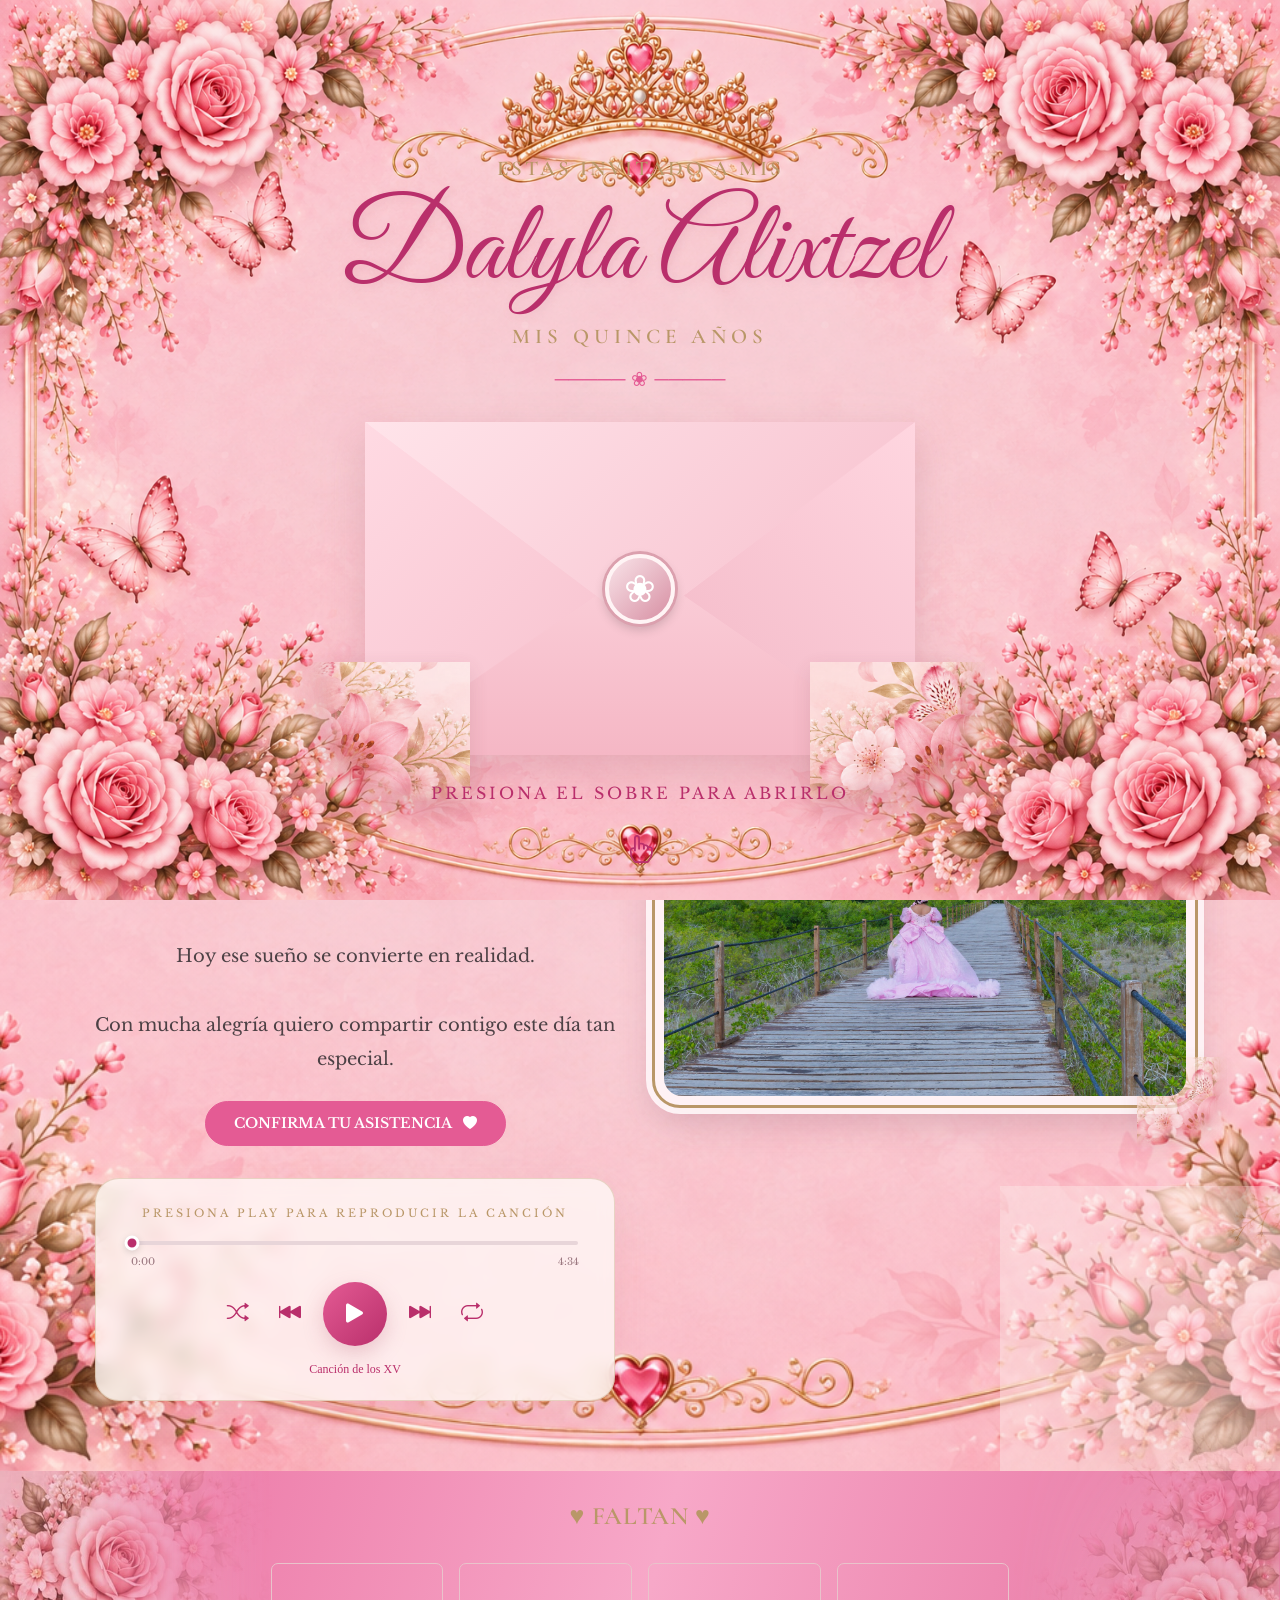
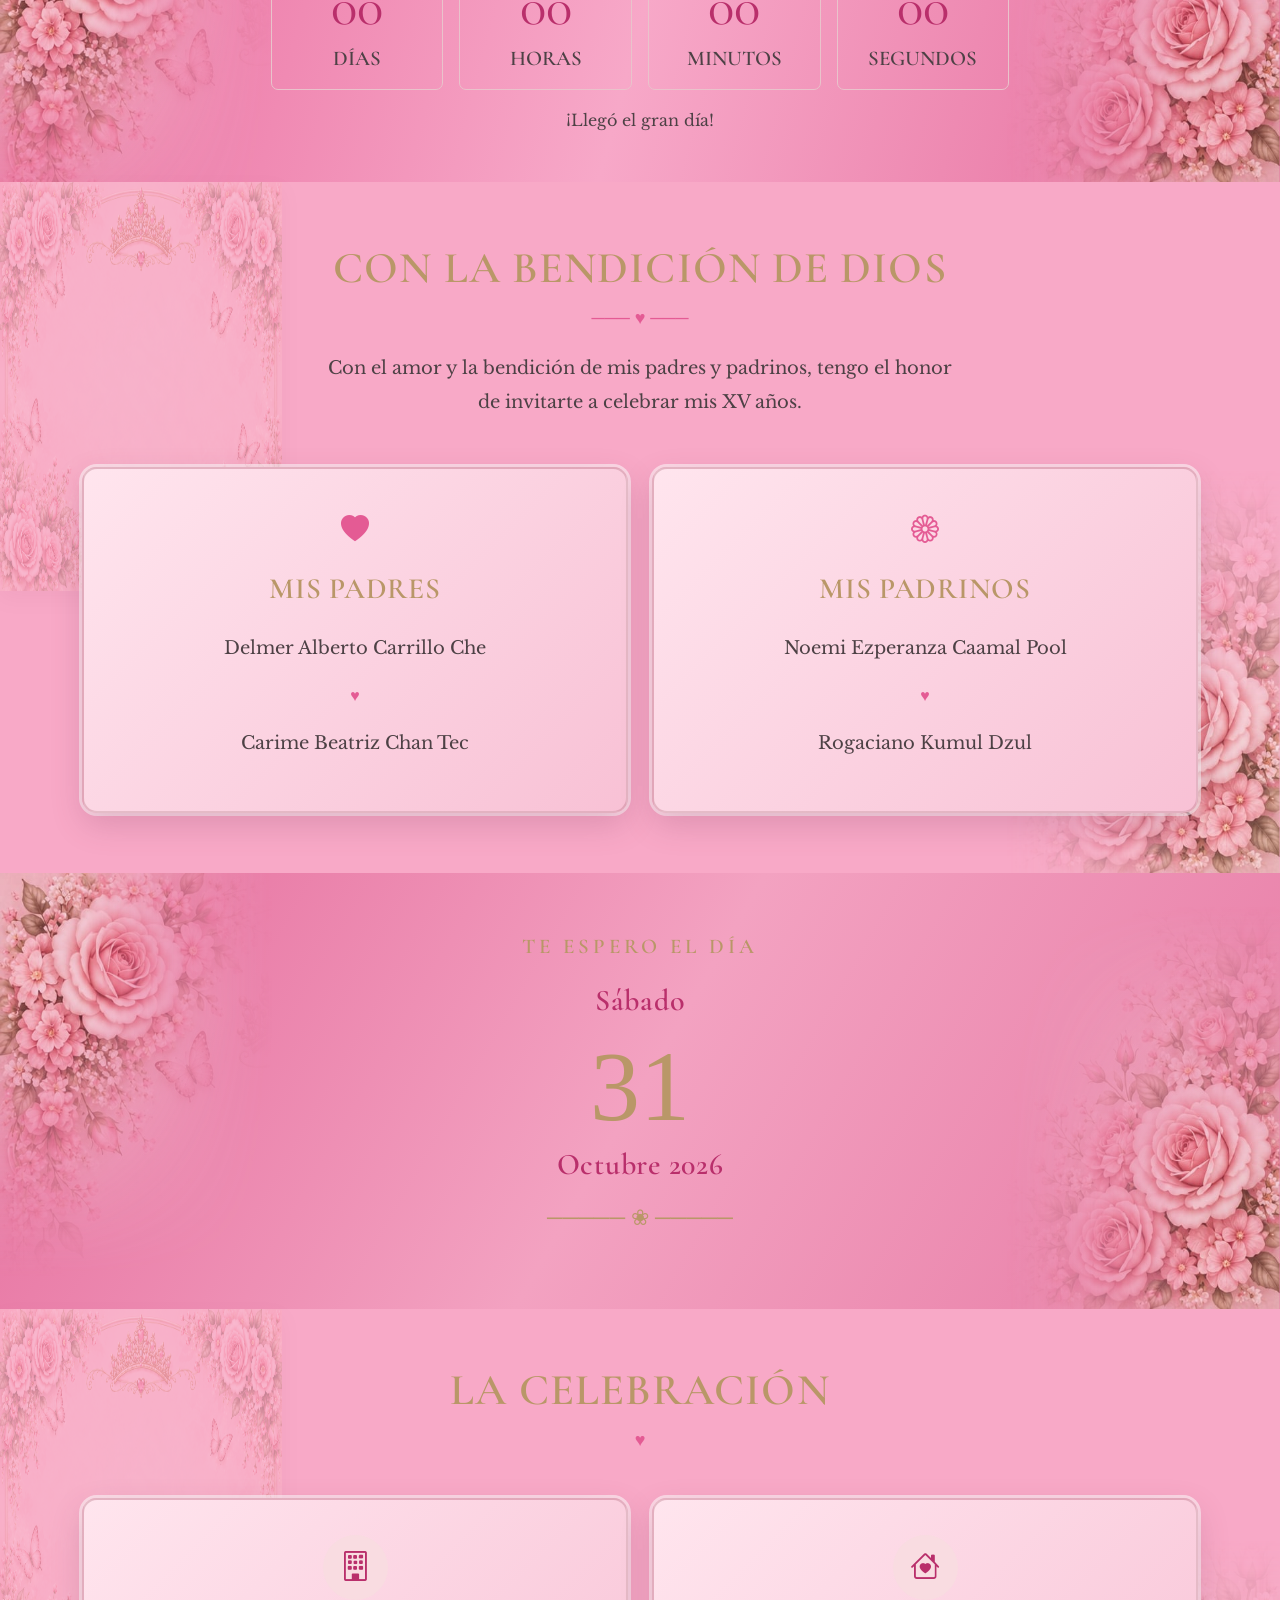
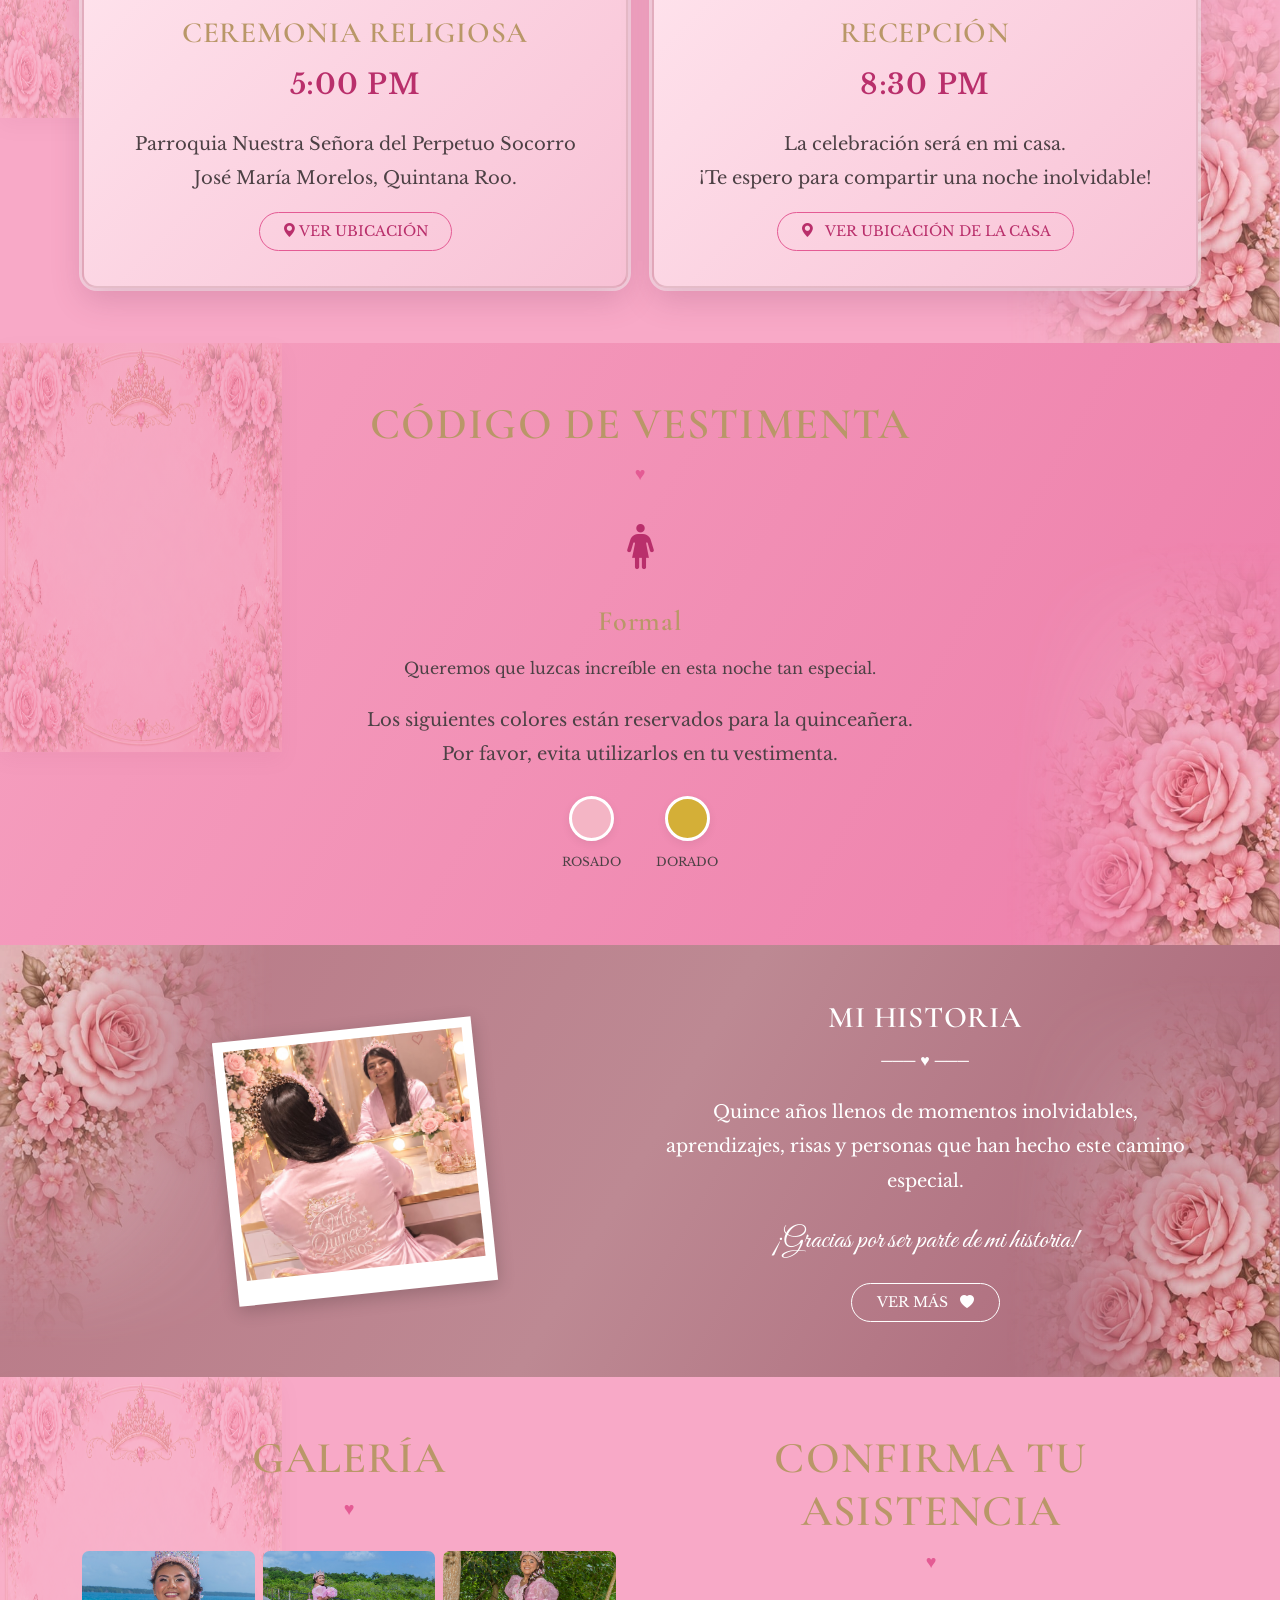
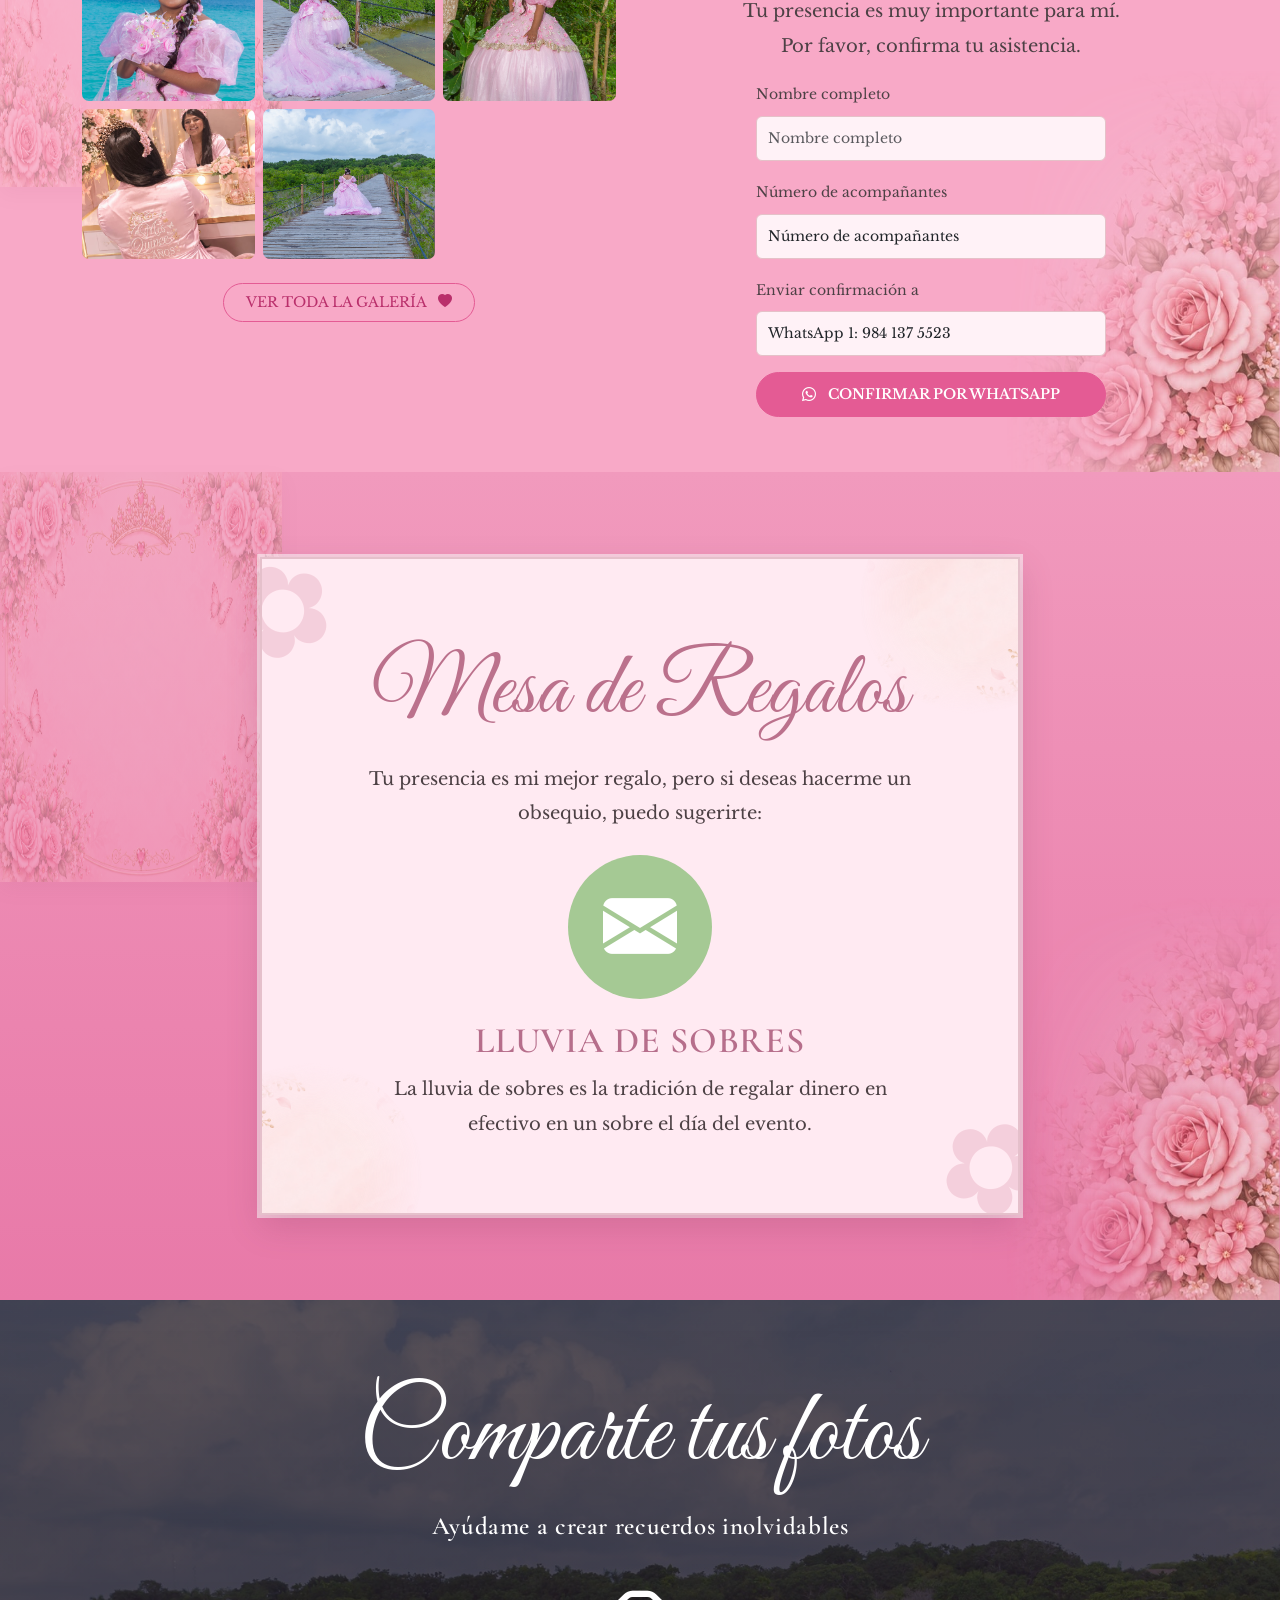
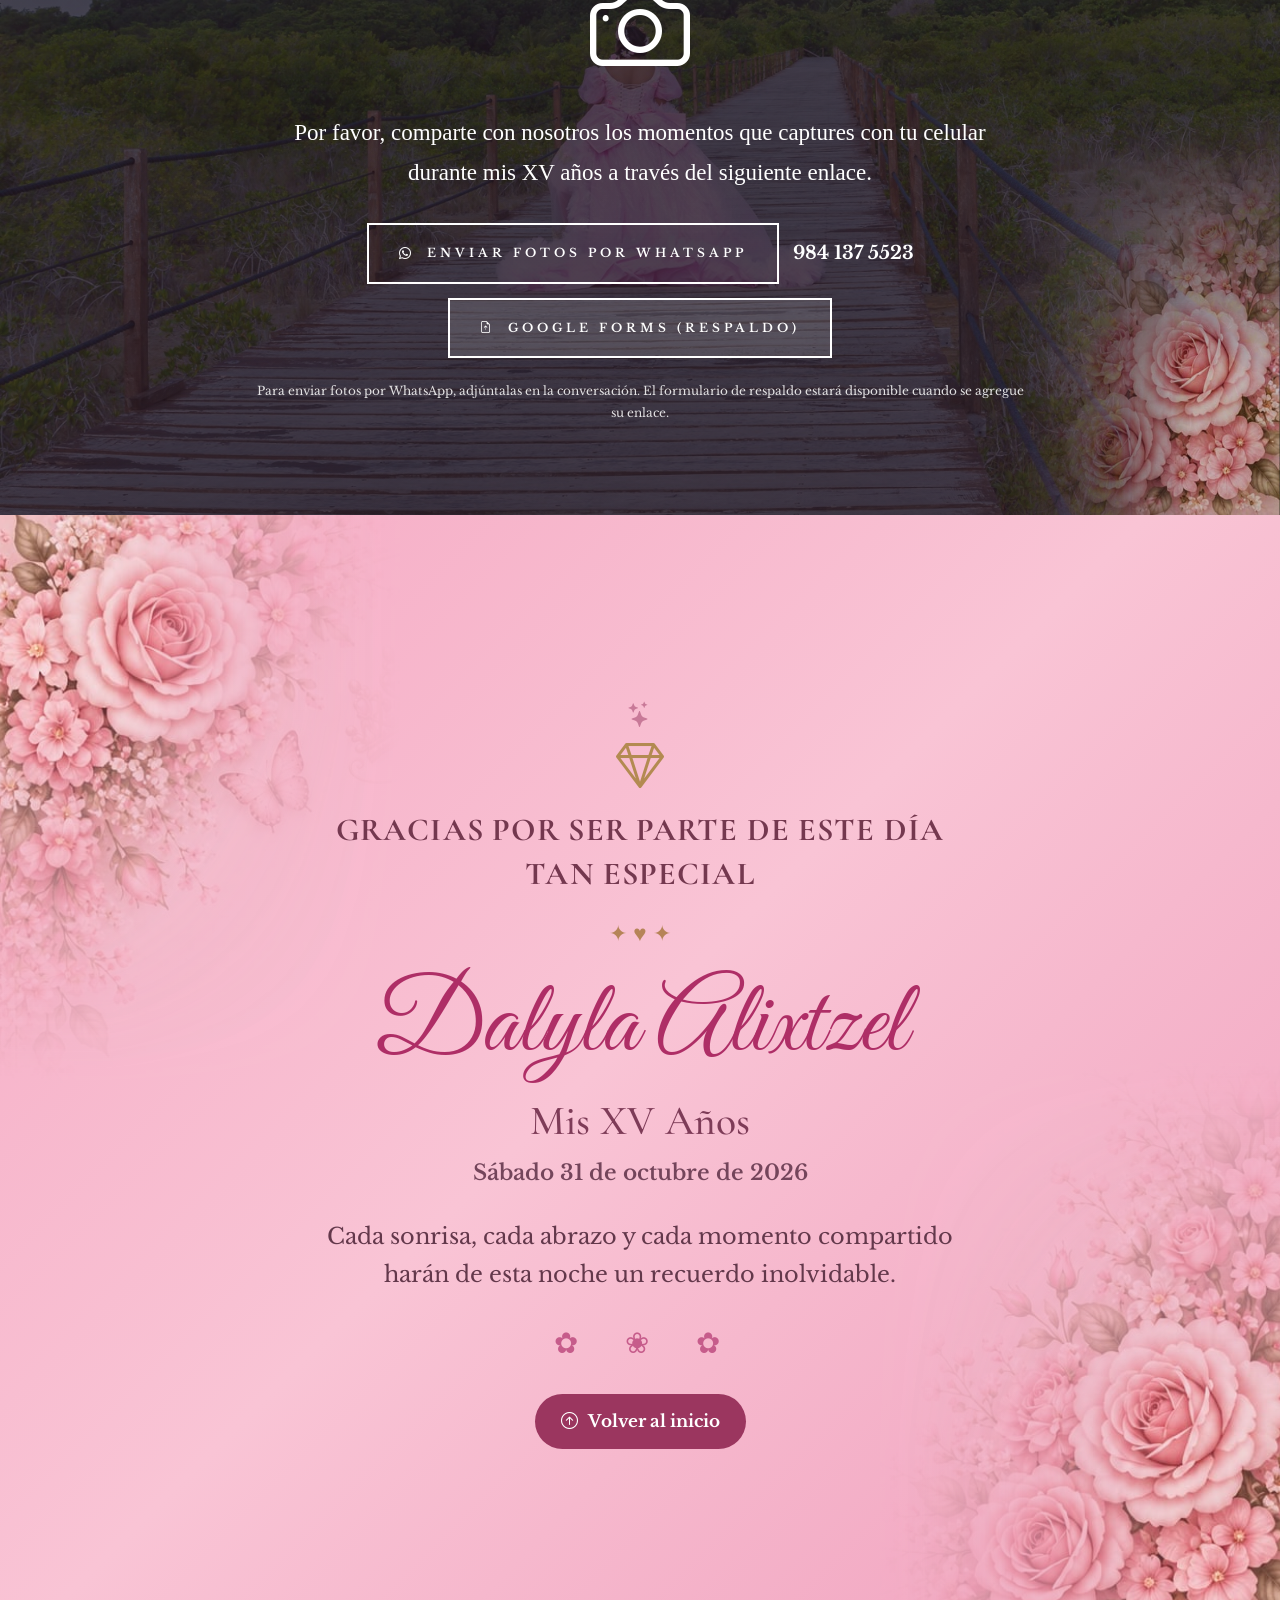
==== Invitacion_Dalyla_Foto_Marco_Arreglado/index.html @ 41f1f47d "first commit" ====
<!DOCTYPE html>
<html lang="es">

<head>
    <meta charset="UTF-8">
    <meta name="viewport" content="width=device-width, initial-scale=1.0">

    <title>Mis XV Años | Dalyla Alixtzel</title>

    <!-- Bootstrap 5 -->
    <link
        href="https://cdn.jsdelivr.net/npm/bootstrap@5.3.3/dist/css/bootstrap.min.css"
        rel="stylesheet">

    <!-- Bootstrap Icons -->
    <link
        href="https://cdn.jsdelivr.net/npm/bootstrap-icons@1.11.3/font/bootstrap-icons.min.css"
        rel="stylesheet">

    <!-- Google Fonts -->
    <link
        href="https://fonts.googleapis.com/css2?family=Great+Vibes&family=Cormorant+Garamond:wght@400;500;600;700&family=Libre+Baskerville:wght@400;700&display=swap"
        rel="stylesheet">

    <!-- CSS externo -->
    <link rel="stylesheet" href="css/style.css">
</head>

<body>
    <!-- Mariposas y pajaritos decorativos: no bloquean los controles -->
    <div id="animalesVoladores" class="animales-voladores" aria-hidden="true"></div>

    <!-- =====================================
         PANTALLA DE BIENVENIDA FLORAL
    ====================================== -->

    <div id="pantallaSobre" class="pantalla-sobre">

        <!-- Fondo floral inspirado en la referencia -->
        <div class="fondo-floral-xv" aria-hidden="true"></div>

        <div class="petalos-fondo"></div>

        <div class="encabezado-sobre text-center">

            <!-- La corona dorada está integrada en el fondo floral -->

            <p class="texto-invitacion">
                ESTÁS INVITADO A MIS
            </p>

            <h1 class="nombre-sobre">
                Dalyla Alixtzel
            </h1>

            <p class="subtitulo-sobre">
                MIS QUINCE AÑOS
            </p>

            <div class="adorno-floral">
                ───── ❀ ─────
            </div>

        </div>

        <!-- Sobre interactivo -->

        <div class="contenedor-sobre">

            <button
                type="button"
                id="abrirSobre"
                class="sobre"
                aria-label="Abrir invitación de XV años">

                <span class="sobre-fondo"></span>

                <!-- Carta interior -->

                <span class="carta-interior">

                    <span class="carta-corona">♛</span>

                    <span class="carta-titulo">
                        Mis XV Años
                    </span>

                    <span class="carta-nombre">
                        Dalyla
                    </span>

                    <span class="carta-fecha">
                        31 de Octubre de 2026
                    </span>

                    <span class="carta-corazon">♥</span>

                </span>

                <!-- Solapas del sobre -->

                <span class="sobre-solapa"></span>

                <span class="sobre-lateral-izquierdo"></span>

                <span class="sobre-lateral-derecho"></span>

                <span class="sobre-frontal"></span>

                <!-- Sello floral -->

                <span class="sello-sobre">❀</span>

                <span class="flor-sobre flor-sobre-izquierda" aria-hidden="true"></span>

                <span class="flor-sobre flor-sobre-derecha" aria-hidden="true"></span>

            </button>

        </div>

        <div class="instrucciones-sobre text-center">

            <p>
                PRESIONA EL SOBRE PARA ABRIRLO
            </p>

            <i class="bi bi-hand-index"></i>

        </div>

    </div>


    <!-- =====================================
         REPRODUCTOR DE MÚSICA
    ====================================== -->

    <audio id="musicaFondo" preload="metadata">
        <source
            src="musica/WhatsApp_Audio_convertido.mp3"
            type="audio/mpeg">
    </audio>
<!-- =====================================
         MENÚ DE NAVEGACIÓN
    ====================================== -->

    <!-- MENÚ PRINCIPAL ELEGANTE -->
    <nav class="navbar navbar-light fixed-top navbar-dalyla navbar-dalyla-dropdown" aria-label="Menú principal">
      <div class="container-fluid px-3 px-xxl-5">
        <a class="navbar-brand marca-dalyla" href="#inicio"><i class="bi bi-flower1" aria-hidden="true"></i> Mis XV <span class="marca-nombre">Dalyla</span></a>
        <button class="navbar-toggler" type="button" data-bs-toggle="collapse" data-bs-target="#menuPrincipal" aria-controls="menuPrincipal" aria-expanded="false" aria-label="Mostrar u ocultar menú"><i class="bi bi-list" aria-hidden="true"></i><span class="texto-boton-menu"> MENÚ</span></button>
        <div class="collapse navbar-collapse" id="menuPrincipal">
          <ul class="navbar-nav ms-auto">
            <li class="nav-item"><a class="nav-link" href="#inicio">INICIO</a></li>
            <li class="nav-item"><a class="nav-link" href="#familia">MI FAMILIA</a></li>
            <li class="nav-item"><a class="nav-link" href="#fiesta">LA FIESTA</a></li>
            <li class="nav-item"><a class="nav-link" href="#historia">MI HISTORIA</a></li>
            <li class="nav-item"><a class="nav-link" href="#galeria">GALERÍA</a></li>
            <li class="nav-item"><a class="nav-link" href="#regalos">REGALOS</a></li>
            <li class="nav-item"><a class="nav-link" href="#compartirFotos">COMPARTIR FOTOS</a></li>
            <li class="nav-item"><a class="nav-link nav-confirmar" href="#confirmar"><i class="bi bi-heart-fill me-1" aria-hidden="true"></i> CONFIRMAR</a></li>
            <li class="nav-item"><a class="nav-link nav-ubicacion" href="https://maps.app.goo.gl/ucoqAbLzLSdSKN8p9?g_st=aw" target="_blank" rel="noopener noreferrer"><i class="bi bi-geo-alt-fill me-1" aria-hidden="true"></i> UBICACIÓN</a></li>
          </ul>
        </div>
      </div>
    </nav>



    <!-- =====================================
         INICIO
    ====================================== -->

    <section id="inicio" class="hero-section efecto-revelar">

        <div class="container">

            <div class="hero-invitacion-corona" aria-label="Estás invitado a mis quince años">
                <span>ESTÁS INVITADO A MIS</span>
                <strong>XV AÑOS</strong>
            </div>

            <div class="row align-items-center gy-5">

                <div class="col-lg-6 text-center">

                    <h1 class="hero-title">

                        <span class="hero-name">
                            Dalyla Alixtzel
                        </span>

                    </h1>

                    <div class="decoracion">
                        ───── ❀ ─────
                    </div>

                    <p class="hero-description">

                        Hay momentos en la vida que imaginamos,
                        soñamos y esperamos...

                        <br><br>

                        Hoy ese sueño se convierte en realidad.

                        <br><br>

                        Con mucha alegría quiero compartir
                        contigo este día tan especial.

                    </p>

                    <a href="#confirmar" class="btn btn-rosa">

                        CONFIRMA TU ASISTENCIA

                        <i class="bi bi-heart-fill ms-2"></i>

                    </a>

                    <!-- Reproductor musical estilo XV -->
                    <div class="reproductor-xv" aria-label="Reproductor de música">
                        <p class="reproductor-instruccion">Presiona PLAY para reproducir la canción</p>
                        <div class="barra-musica" id="barraMusica" role="slider" tabindex="0" aria-label="Progreso de la canción">
                            <div class="progreso-musica" id="progresoMusica"></div>
                            <span class="punto-musica" id="puntoMusica"></span>
                        </div>
                        <div class="tiempos-musica">
                            <span id="tiempoActual">0:00</span><span id="duracionMusica">0:00</span>
                        </div>
                        <div class="controles-musica">
                            <button type="button" id="botonAleatorio" class="control-musica secundario" aria-label="Modo aleatorio"><i class="bi bi-shuffle"></i></button>
                            <button type="button" id="botonAnterior" class="control-musica secundario" aria-label="Canción anterior"><i class="bi bi-skip-backward-fill"></i></button>
                            <button type="button" id="botonMusica" class="control-musica play" aria-label="Reproducir música"><i id="iconoMusica" class="bi bi-play-fill"></i></button>
                            <button type="button" id="botonSiguiente" class="control-musica secundario" aria-label="Canción siguiente"><i class="bi bi-skip-forward-fill"></i></button>
                            <button type="button" id="botonRepetir" class="control-musica secundario" aria-label="Repetir canción"><i class="bi bi-repeat"></i></button>
                        </div>
                        <p class="nombre-cancion" id="nombreCancion">Canción de los XV</p>
                    </div>

                </div>

                <div class="col-lg-6 text-center">

                    <div class="foto-principal">

                        <div class="corona">♛</div>

                        <img
                            src="img/dalyla.jpeg"
                            alt="Fotografía de Dalyla"
                            class="img-fluid foto-dalyla">

                        <div class="flores-decorativas floral-recorte" aria-hidden="true"></div>

                    </div>

                </div>

            </div>

        </div>

    </section>


    <!-- =====================================
         CUENTA REGRESIVA
    ====================================== -->

    <section class="countdown-section efecto-revelar">

        <div class="container text-center">

            <h2 class="countdown-title">
                ♥ FALTAN ♥
            </h2>

            <div class="row justify-content-center g-3 mt-3">

                <div class="col-6 col-md-3 col-lg-2">

                    <div class="countdown-box">

                        <span id="dias">00</span>

                        <p>DÍAS</p>

                    </div>

                </div>

                <div class="col-6 col-md-3 col-lg-2">

                    <div class="countdown-box">

                        <span id="horas">00</span>

                        <p>HORAS</p>

                    </div>

                </div>

                <div class="col-6 col-md-3 col-lg-2">

                    <div class="countdown-box">

                        <span id="minutos">00</span>

                        <p>MINUTOS</p>

                    </div>

                </div>

                <div class="col-6 col-md-3 col-lg-2">

                    <div class="countdown-box">

                        <span id="segundos">00</span>

                        <p>SEGUNDOS</p>

                    </div>

                </div>

            </div>

            <p id="mensajeCuenta" class="mt-3"></p>

        </div>

    </section>


    <!-- =====================================
         MIS PADRES Y PADRINOS
    ====================================== -->

    <section id="familia" class="familia-section efecto-revelar">

        <div class="container text-center">

            <h2 class="section-title">
                CON LA BENDICIÓN DE DIOS
            </h2>

            <div class="section-heart">
                ─── ♥ ───
            </div>

            <p class="familia-introduccion">

                Con el amor y la bendición de mis padres
                y padrinos, tengo el honor de invitarte
                a celebrar mis XV años.

            </p>

            <div class="row justify-content-center g-4 mt-4">

                <!-- Padres -->

                <div class="col-md-6">

                    <div class="familia-card">

                        <div class="familia-icono">
                            <i class="bi bi-heart-fill"></i>
                        </div>

                        <h3>MIS PADRES</h3>

                        <p>
                            Delmer Alberto Carrillo Che
                        </p>

                        <div class="familia-corazon">♥</div>

                        <p>
                            Carime Beatriz Chan Tec
                        </p>

                    </div>

                </div>

                <!-- Padrinos -->

                <div class="col-md-6">

                    <div class="familia-card">

                        <div class="familia-icono">
                            <i class="bi bi-flower1"></i>
                        </div>

                        <h3>MIS PADRINOS</h3>

                        <p>
                            Noemi Ezperanza Caamal Pool
                        </p>

                        <div class="familia-corazon">♥</div>

                        <p>
                            Rogaciano Kumul Dzul
                        </p>

                    </div>

                </div>

            </div>

        </div>

    </section>


    <!-- =====================================
         FECHA DEL EVENTO
    ====================================== -->

    <section class="fecha-section efecto-revelar">

        <div class="container text-center">

            <p class="fecha-subtitulo">
                TE ESPERO EL DÍA
            </p>

            <h2 class="fecha-dia">
                Sábado
            </h2>

            <div class="fecha-numero">
                31
            </div>

            <h2 class="fecha-mes">
                Octubre 2026
            </h2>

            <div class="decoracion">
                ───── ❀ ─────
            </div>

        </div>

    </section>


    <!-- =====================================
         CEREMONIA Y RECEPCIÓN
    ====================================== -->

    <section id="fiesta" class="fiesta-section efecto-revelar">

        <div class="container text-center">

            <h2 class="section-title">
                LA CELEBRACIÓN
            </h2>

            <div class="section-heart">
                ♥
            </div>

            <div class="row justify-content-center g-4 mt-3">

                <!-- Misa -->

                <div class="col-md-6">

                    <div class="fiesta-card">

                        <div class="icono-circular">
                            <i class="bi bi-building"></i>
                        </div>

                        <h3>CEREMONIA RELIGIOSA</h3>

                        <p class="hora-evento">
                            5:00 PM
                        </p>

                        <p>

                            Parroquia Nuestra Señora
                            del Perpetuo Socorro

                            <br>

                            José María Morelos,
                            Quintana Roo.

                        </p>

                        <a
                            href="https://www.google.com/maps/search/?api=1&amp;query=Parroquia+Nuestra+Se%C3%B1ora+del+Perpetuo+Socorro+Jose+Maria+Morelos+Quintana+Roo"
                            target="_blank"
                            rel="noopener noreferrer"
                            class="btn btn-outline-rosa">

                            <i class="bi bi-geo-alt-fill"></i>

                            VER UBICACIÓN

                        </a>

                    </div>

                </div>

                <!-- Recepción -->

                <div class="col-md-6">

                    <div class="fiesta-card">

                        <div class="icono-circular">
                            <i class="bi bi-house-heart"></i>
                        </div>

                        <h3>RECEPCIÓN</h3>

                        <p class="hora-evento">
                            8:30 PM
                        </p>

                        <p>

                            La celebración será
                            en mi casa.

                            <br>

                            ¡Te espero para compartir
                            una noche inolvidable!

                        </p>

                        <a class="btn btn-outline-rosa" href="https://maps.app.goo.gl/ucoqAbLzLSdSKN8p9?g_st=aw" target="_blank" rel="noopener noreferrer"><i class="bi bi-geo-alt-fill me-2"></i> VER UBICACIÓN DE LA CASA</a>

                    </div>

                </div>

            </div>

        </div>

    </section>


    <!-- =====================================
         CÓDIGO DE VESTIMENTA
    ====================================== -->

    <section class="vestimenta-section efecto-revelar">

        <div class="container text-center">

            <h2 class="section-title">
                CÓDIGO DE VESTIMENTA
            </h2>

            <div class="section-heart">
                ♥
            </div>

            <div class="icono-vestimenta">
                <i class="bi bi-person-standing-dress"></i>
            </div>

            <h3>Formal</h3>

            <p>
                Queremos que luzcas increíble
                en esta noche tan especial.
            </p>

            <p class="vestimenta-aviso">

                Los siguientes colores están
                reservados para la quinceañera.

                <br>

                Por favor, evita utilizarlos
                en tu vestimenta.

            </p>

            <div class="colores-vestimenta">

                <div class="color-item">

                    <span class="color color-rosado"></span>

                    <p>ROSADO</p>

                </div>

                <div class="color-item">

                    <span class="color color-dorado"></span>

                    <p>DORADO</p>

                </div>

            </div>

        </div>

    </section>


    <!-- =====================================
         MI HISTORIA
    ====================================== -->

    <section id="historia" class="historia-section efecto-revelar">

        <div class="container">

            <div class="row align-items-center gy-4">

                <div class="col-md-6 text-center">

                    <div class="foto-historia">

                        <img
                            src="img/galeria4.jpeg"
                            alt="Fotografía de la infancia de Dalyla"
                            class="img-fluid">

                    </div>

                </div>

                <div class="col-md-6 text-center">

                    <h2 class="historia-title">
                        MI HISTORIA
                    </h2>

                    <div class="historia-corazon">
                        ─── ♥ ───
                    </div>

                    <p class="historia-texto">

                        Quince años llenos de momentos
                        inolvidables, aprendizajes,
                        risas y personas que han hecho
                        este camino especial.

                    </p>

                    <p class="historia-frase">

                        ¡Gracias por ser parte
                        de mi historia!

                    </p>

                    <button
                        class="btn btn-historia"
                        type="button"
                        data-bs-toggle="collapse"
                        data-bs-target="#historiaCompleta"
                        aria-expanded="false"
                        aria-controls="historiaCompleta">

                        VER MÁS

                        <i class="bi bi-heart-fill ms-2"></i>

                    </button>

                    <div
                        class="collapse mt-4"
                        id="historiaCompleta">

                        <p>

                            Hoy comienza una nueva etapa
                            de mi vida y quiero compartir
                            esta felicidad con todas las
                            personas que forman parte
                            de mi historia.

                            <br><br>

                            ¡Gracias por acompañarme
                            en mis XV años!

                        </p>

                    </div>

                </div>

            </div>

        </div>

    </section>


    <!-- =====================================
         GALERÍA Y CONFIRMACIÓN
    ====================================== -->

    <section class="galeria-confirmacion-section efecto-revelar">

        <div class="container">

            <div class="row g-5">

                <!-- Galería -->

                <div class="col-lg-6" id="galeria">

                    <div class="text-center">

                        <h2 class="section-title">
                            GALERÍA
                        </h2>

                        <div class="section-heart">
                            ♥
                        </div>

                    </div>

                    <div class="row g-2 mt-3">

                        <div class="col-4">

                            <img
                                src="img/galeria1.jpeg"
                                alt="Fotografía de Dalyla"
                                class="img-fluid galeria-img"
                                data-bs-toggle="modal"
                                data-bs-target="#modalGaleria"
                                data-imagen="img/galeria1.jpeg">

                        </div>

                        <div class="col-4">

                            <img
                                src="img/galeria2.jpeg"
                                alt="Fotografía de Dalyla"
                                class="img-fluid galeria-img"
                                data-bs-toggle="modal"
                                data-bs-target="#modalGaleria"
                                data-imagen="img/galeria2.jpeg">

                        </div>

                        <div class="col-4">

                            <img
                                src="img/galeria3.jpeg"
                                alt="Fotografía de Dalyla"
                                class="img-fluid galeria-img"
                                data-bs-toggle="modal"
                                data-bs-target="#modalGaleria"
                                data-imagen="img/galeria3.jpeg">

                        </div>

                        <div class="col-4">

                            <img
                                src="img/galeria4.jpeg"
                                alt="Fotografía de Dalyla"
                                class="img-fluid galeria-img"
                                data-bs-toggle="modal"
                                data-bs-target="#modalGaleria"
                                data-imagen="img/galeria4.jpeg">

                        </div>

                        <div class="col-4">

                            <img
                                src="img/dalyla.jpeg"
                                alt="Fotografía de Dalyla"
                                class="img-fluid galeria-img"
                                data-bs-toggle="modal"
                                data-bs-target="#modalGaleria"
                                data-imagen="img/dalyla.jpeg">

                        </div>

                    </div>

                    <div class="text-center mt-4">

                        <button
                            class="btn btn-outline-rosa"
                            type="button"
                            data-bs-toggle="modal"
                            data-bs-target="#modalGaleria">

                            VER TODA LA GALERÍA

                            <i class="bi bi-heart-fill ms-2"></i>

                        </button>

                    </div>

                </div>


                <!-- Confirmación -->

                <div class="col-lg-6" id="confirmar">

                    <div class="text-center">

                        <h2 class="section-title">
                            CONFIRMA TU ASISTENCIA
                        </h2>

                        <div class="section-heart">
                            ♥
                        </div>

                        <p class="confirmacion-texto">

                            Tu presencia es muy importante
                            para mí.

                            <br>

                            Por favor, confirma tu asistencia.

                        </p>

                    </div>

                    <form
                        id="formConfirmacion"
                        class="form-confirmacion">

                        <div class="mb-3">

                            <label
                                for="nombre"
                                class="form-label">

                                Nombre completo

                            </label>

                            <input
                                type="text"
                                class="form-control"
                                id="nombre"
                                name="nombre"
                                placeholder="Nombre completo"
                                maxlength="100"
                                required>

                        </div>

                        <div class="mb-3">

                            <label
                                for="acompanantes"
                                class="form-label">

                                Número de acompañantes

                            </label>

                            <select
                                class="form-select"
                                id="acompanantes"
                                name="acompanantes"
                                required>

                                <option
                                    value=""
                                    selected
                                    disabled>

                                    Número de acompañantes

                                </option>

                                <option value="0">
                                    Sin acompañantes
                                </option>

                                <option value="1">
                                    1 acompañante
                                </option>

                                <option value="2">
                                    2 acompañantes
                                </option>

                                <option value="3">
                                    3 acompañantes
                                </option>

                                <option value="4">
                                    4 acompañantes
                                </option>
                                <option value="5">5 acompañantes</option>
                                <option value="6">6 acompañantes</option>
                                <option value="7">7 acompañantes</option>
                                <option value="8">8 acompañantes</option>
                                <option value="9">9 acompañantes</option>
                                <option value="10">10 acompañantes</option>


                            </select>

                        </div>

                        <div class="mb-3">
                            <label for="telefonoConfirmacion" class="form-label">Enviar confirmación a</label>
                            <select id="telefonoConfirmacion" class="form-select" required>
                                <option value="529841375523">WhatsApp 1: 984 137 5523</option>
                                <option value="529841678167">WhatsApp 2: 984 167 8167</option>
                            </select>
                        </div>
                        <button
                            type="submit"
                            class="btn btn-rosa w-100">

                            <i class="bi bi-whatsapp me-2"></i>

                            CONFIRMAR POR WHATSAPP

                        </button>

                    </form>

                </div>

            </div>

        </div>

    </section>


    <!-- =====================================
         MODAL DE GALERÍA
    ====================================== -->

    <div
        class="modal fade"
        id="modalGaleria"
        tabindex="-1"
        aria-labelledby="tituloModalGaleria"
        aria-hidden="true">

        <div class="modal-dialog modal-dialog-centered modal-lg">

            <div class="modal-content">

                <div class="modal-header">

                    <h5
                        class="modal-title"
                        id="tituloModalGaleria">

                        Galería de Dalyla

                    </h5>

                    <button
                        type="button"
                        class="btn-close"
                        data-bs-dismiss="modal"
                        aria-label="Cerrar">
                    </button>

                </div>

                <div class="modal-body text-center">

                    <img
                        src="img/galeria1.jpg"
                        id="imagenModal"
                        class="img-fluid rounded"
                        alt="Fotografía seleccionada">

                    <div class="mt-3">

                        <button
                            type="button"
                            class="btn btn-outline-rosa"
                            id="anteriorImagen">

                            <i class="bi bi-chevron-left"></i>

                        </button>

                        <button
                            type="button"
                            class="btn btn-outline-rosa"
                            id="siguienteImagen">

                            <i class="bi bi-chevron-right"></i>

                        </button>

                    </div>

                </div>

            </div>

        </div>

    </div>


    <!-- =====================================
         PIE DE PÁGINA
    ====================================== -->


    <!-- =====================================
         MESA DE REGALOS / LLUVIA DE SOBRES
    ====================================== -->
    <section id="regalos" class="regalos-xv-section efecto-revelar" aria-labelledby="tituloRegalos">
        <div class="container">
            <div class="regalos-xv-tarjeta text-center">
                <div class="regalos-rosas regalos-rosas-superior" aria-hidden="true"></div>
                <div class="regalos-rosas regalos-rosas-inferior" aria-hidden="true"></div>
                <div class="regalos-xv-interior">
                    <h2 id="tituloRegalos" class="regalos-xv-titulo">Mesa de Regalos</h2>
                    <p class="regalos-xv-intro">Tu presencia es mi mejor regalo, pero si deseas hacerme un obsequio, puedo sugerirte:</p>
                    <div class="regalos-xv-icono" aria-hidden="true"><i class="bi bi-envelope-fill"></i></div>
                    <h3 class="regalos-xv-subtitulo">Lluvia de sobres</h3>
                    <p class="regalos-xv-descripcion">La lluvia de sobres es la tradición de regalar dinero en efectivo en un sobre el día del evento.</p>
                </div>
            </div>
        </div>
    </section>

    <!-- =====================================
         COMPARTE TUS FOTOS
    ====================================== -->
    <section id="compartirFotos" class="compartir-fotos-xv-section efecto-revelar">
        <div class="compartir-fotos-xv-fondo" aria-hidden="true"></div>
        <div class="container compartir-fotos-xv-contenido text-center">
            <h2>Comparte tus fotos</h2>
            <p class="compartir-fotos-xv-subtitulo">Ayúdame a crear recuerdos inolvidables</p>
            <div class="compartir-fotos-xv-camara" aria-hidden="true"><i class="bi bi-camera"></i></div>
            <p class="compartir-fotos-xv-descripcion">Por favor, comparte con nosotros los momentos
               que captures con tu celular durante mis XV años a través del siguiente enlace.</p>
            <div class="foto-contactos-xv">
                <a class="compartir-fotos-xv-boton" href="https://wa.me/529841375523?text=Hola%2C%20quiero%20compartir%20fotos%20de%20los%20XV%20a%C3%B1os%20de%20Dalyla." target="_blank" rel="noopener noreferrer"><i class="bi bi-whatsapp"></i> ENVIAR FOTOS POR WHATSAPP</a>
                <span class="foto-contacto-numero">984 137 5523</span>
                <a id="enlaceSubirFotos" class="compartir-fotos-xv-boton enlace-forms-pendiente" href="#compartirFotos" aria-describedby="mensajeSubirFotos"><i class="bi bi-file-earmark-arrow-up"></i> GOOGLE FORMS (RESPALDO)</a>
            </div>
            <p id="mensajeSubirFotos" class="compartir-fotos-xv-aviso" role="status" aria-live="polite">Para enviar fotos por WhatsApp, adjúntalas en la conversación. El formulario de respaldo estará disponible cuando se agregue su enlace.</p>
        </div>
    </section>

    <footer class="footer-section" id="despedida" aria-label="Mensaje final de agradecimiento">
        <div class="container despedida-contenedor">
            <div class="despedida-tarjeta" data-reveal>
                <div class="despedida-ornamento" aria-hidden="true"><i class="bi bi-stars"></i></div>
                <div class="despedida-corona" aria-hidden="true"><i class="bi bi-gem"></i></div>
                <p class="despedida-intro">GRACIAS POR SER PARTE DE ESTE DÍA TAN ESPECIAL</p>
                <div class="despedida-separador" aria-hidden="true">✦ ♥ ✦</div>
                <h2 class="despedida-nombre">Dalyla Alixtzel</h2>
                <h3 class="despedida-subtitulo">Mis XV Años</h3>
                <p class="despedida-fecha">Sábado 31 de octubre de 2026</p>
                <p class="despedida-mensaje">Cada sonrisa, cada abrazo y cada momento compartido harán de esta noche un recuerdo inolvidable.</p>
                <div class="despedida-flores" aria-hidden="true">✿ &nbsp; ❀ &nbsp; ✿</div>
                <a class="despedida-volver" href="#" id="despedidaVolver"><i class="bi bi-arrow-up-circle" aria-hidden="true"></i> Volver al inicio</a>
            </div>
        </div>
    </footer>



    <!-- Indicador de avance de la invitación -->
    <div class="progreso-invitacion" aria-hidden="true"><span id="progresoInvitacion"></span></div>
    <button id="volverArriba" class="volver-arriba" type="button" aria-label="Volver al inicio"><i class="bi bi-arrow-up"></i></button>

    <!-- Bootstrap JavaScript -->

    <script
        src="https://cdn.jsdelivr.net/npm/bootstrap@5.3.3/dist/js/bootstrap.bundle.min.js">
    </script>

    <!-- JavaScript externo -->

    <script src="js/script.js"></script>
    <script src="js/menu.js"></script>

</body>

</html>
---- Invitacion_Dalyla_Foto_Marco_Arreglado/css/style.css ----
/* =====================================

   CONFIGURACIÓN GENERAL

===================================== */



:root {

    --rosa: #d58a9d;

    --rosa-oscuro: #b9677e;

    --rosa-claro: #fff0f3;

    --dorado: #b99768;

    --blanco: #fffaf8;

    --texto: #4d4145;

}



* {

    box-sizing: border-box;

}



html {

    scroll-behavior: smooth;

    scroll-padding-top: 90px;

}



body {

    font-family: 'Montserrat', sans-serif;

    color: var(--texto);

    background: var(--blanco);

    padding-top: 80px;

}



.section-title {

    font-family: 'Playfair Display', serif;

    color: var(--dorado);

    font-size: 30px;

}



.section-heart {

    color: var(--rosa);

    font-size: 18px;

    margin-bottom: 15px;

}





/* =====================================

   MENÚ DE NAVEGACIÓN

===================================== */



.navbar {

    background: rgba(255, 250, 249, 0.97);

    min-height: 80px;

    box-shadow: 0 2px 12px rgba(0, 0, 0, 0.04);

}



.navbar-brand {

    font-family: 'Great Vibes', cursive;

    font-size: 38px;

    color: var(--dorado);

}



.navbar-brand:hover {

    color: var(--rosa);

}



.nav-link {

    color: var(--texto);

    font-size: 11px;

    font-weight: 600;

    margin: 0 9px;

    transition: 0.3s;

}



.nav-link:hover {

    color: var(--rosa) !important;

}





/* =====================================

   INICIO

===================================== */



.hero-section {

    min-height: 540px;

    display: flex;

    align-items: center;

    padding: 70px 0;



    background:

        radial-gradient(

            circle at 10% 20%,

            #f8dce2,

            transparent 35%

        ),

        radial-gradient(

            circle at 90% 80%,

            #f5d2da,

            transparent 35%

        ),

        #fffaf9;

}



.hero-subtitle {

    font-family: 'Playfair Display', serif;

    font-size: 21px;

    color: var(--dorado);

    letter-spacing: 1px;

}



.hero-title {

    line-height: 1;

}



.hero-xv {

    display: block;

    font-family: 'Playfair Display', serif;

    font-size: 95px;

    color: var(--dorado);

}



.hero-name {

    display: block;

    font-family: 'Great Vibes', cursive;

    font-size: clamp(65px, 8vw, 105px);

    color: var(--rosa-oscuro);

    margin-top: 5px;

}



.decoracion {

    color: var(--dorado);

    font-size: 22px;

    margin: 15px 0;

}



.hero-description {

    font-size: 13px;

    line-height: 2;

    margin-bottom: 25px;

}





/* =====================================

   BOTONES

===================================== */



.btn-rosa {

    background: var(--rosa);

    color: white;

    border-radius: 30px;

    padding: 11px 28px;

    font-size: 12px;

    font-weight: 600;

    border: 1px solid var(--rosa);

    transition: 0.3s;

}



.btn-rosa:hover {

    background: var(--rosa-oscuro);

    border-color: var(--rosa-oscuro);

    color: white;

    transform: translateY(-2px);

}



.btn-outline-rosa {

    border: 1px solid var(--rosa);

    color: var(--rosa-oscuro);

    border-radius: 30px;

    padding: 8px 22px;

    font-size: 12px;

    transition: 0.3s;

}



.btn-outline-rosa:hover {

    background: var(--rosa);

    color: white;

}





/* =====================================

   FOTOGRAFÍA PRINCIPAL

===================================== */



.foto-principal {

    position: relative;

    width: 350px;

    height: 390px;

    max-width: 100%;

    margin: auto;

    padding: 9px;



    border: 3px solid var(--dorado);

    border-radius: 50% 50% 45% 45%;



    box-shadow: 0 0 0 6px #fff6f4;

}



.foto-dalyla {

    width: 100%;

    height: 100%;

    object-fit: cover;

    border-radius: 50% 50% 44% 44%;

}



.corona {

    position: absolute;

    top: -55px;

    left: 50%;

    transform: translateX(-50%);

    font-size: 55px;

    color: var(--dorado);

}



.flores-decorativas {

    position: absolute;

    bottom: -35px;

    right: -30px;

    font-size: 75px;

}





/* =====================================

   CUENTA REGRESIVA

===================================== */



.countdown-section {

    background: linear-gradient(

        100deg,

        #fce4e7,

        #fff1ef,

        #f8dce2

    );



    padding: 30px 0;

}



.countdown-title {

    font-family: 'Playfair Display', serif;

    color: var(--dorado);

    font-size: 25px;

}



.countdown-box {

    border: 1px solid #e9c3cb;

    border-radius: 7px;

    padding: 10px;

}



.countdown-box span {

    display: block;

    font-family: 'Playfair Display', serif;

    color: var(--rosa-oscuro);

    font-size: 45px;

    line-height: 1.2;

}



.countdown-box p {

    margin: 0;

    font-size: 11px;

}





/* =====================================

   MIS PADRES Y PADRINOS

===================================== */



.familia-section {

    padding: 60px 0;

    background: #fffaf9;

}



.familia-introduccion {

    max-width: 650px;

    margin: auto;

    font-size: 14px;

    line-height: 2;

}



.familia-card {

    height: 100%;

    padding: 35px 20px;

    border-radius: 15px;



    background: linear-gradient(

        135deg,

        #fff5f6,

        #ffe6eb

    );



    border: 1px solid #f0d3da;



    box-shadow:

        0 5px 20px rgba(185, 103, 126, 0.08);

}



.familia-icono {

    font-size: 28px;

    color: var(--rosa);

    margin-bottom: 15px;

}



.familia-card h3 {

    font-family: 'Playfair Display', serif;

    font-size: 22px;

    color: var(--dorado);

    margin-bottom: 25px;

}



.familia-card p {

    font-size: 14px;

    line-height: 1.8;

}



.familia-corazon {

    color: var(--rosa);

    margin: 15px 0;

}





/* =====================================

   FECHA

===================================== */



.fecha-section {

    padding: 55px 0;



    background: linear-gradient(

        120deg,

        #f8dce2,

        #fff4f4,

        #f7d5de

    );

}



.fecha-subtitulo {

    font-size: 13px;

    letter-spacing: 4px;

    color: var(--dorado);

}



.fecha-dia {

    font-family: 'Playfair Display', serif;

    color: var(--rosa-oscuro);

    font-size: 30px;

}



.fecha-numero {

    font-family: 'Playfair Display', serif;

    font-size: 100px;

    line-height: 1.2;

    color: var(--dorado);

}



.fecha-mes {

    font-family: 'Playfair Display', serif;

    color: var(--rosa-oscuro);

    font-size: 30px;

}





/* =====================================

   CEREMONIA Y RECEPCIÓN

===================================== */



.fiesta-section {

    padding: 55px 0;

    background: #fffaf9;

}



.fiesta-card {

    height: 100%;

    padding: 35px 25px;

    border: 1px solid #f0d3da;

    border-radius: 15px;

    background: #fff5f6;

}



.fiesta-card h3 {

    font-size: 17px;

    font-weight: 600;

    margin-top: 15px;

    color: var(--dorado);

}



.fiesta-card p {

    font-size: 14px;

    line-height: 1.9;

}



.icono-circular {

    display: flex;

    align-items: center;

    justify-content: center;



    width: 65px;

    height: 65px;

    margin: auto;



    background: #f9dce1;

    color: var(--rosa-oscuro);



    border-radius: 50%;

    font-size: 30px;

}



.hora-evento {

    font-family: 'Playfair Display', serif;

    font-size: 28px !important;

    color: var(--rosa-oscuro);

}



.ubicacion-pendiente {

    display: inline-block;

    color: var(--rosa-oscuro);

    font-size: 12px;

    padding: 10px 20px;

    border: 1px dashed var(--rosa);

    border-radius: 25px;

}





/* =====================================

   CÓDIGO DE VESTIMENTA

===================================== */



.vestimenta-section {

    padding: 55px 0;



    background: linear-gradient(

        120deg,

        #fff0f3,

        #fbe0e7

    );

}



.icono-vestimenta {

    font-size: 45px;

    color: var(--rosa-oscuro);

}



.vestimenta-section h3 {

    font-family: 'Playfair Display', serif;

    color: var(--dorado);

    margin: 15px 0;

}



.vestimenta-aviso {

    font-size: 14px;

    line-height: 1.9;

    margin-top: 20px;

}



.colores-vestimenta {

    display: flex;

    justify-content: center;

    gap: 35px;

    margin-top: 25px;

}



.color-item {

    text-align: center;

}



.color-item p {

    font-size: 12px;

    margin-top: 10px;

}



.color {

    display: block;

    width: 45px;

    height: 45px;

    border-radius: 50%;

    margin: auto;

    border: 3px solid white;

    box-shadow: 0 3px 10px #0001;

}



.color-rosado {

    background: #f4b5c5;

}



.color-dorado {

    background: #d4af37;

}





/* =====================================

   MI HISTORIA

===================================== */



.historia-section {

    background: linear-gradient(

        120deg,

        #b97886,

        #bd8993,

        #a96376

    );



    padding: 55px 0;

    color: white;

}



.foto-historia {

    background: white;

    padding: 10px 10px 25px;

    width: 260px;

    max-width: 100%;

    margin: auto;



    transform: rotate(-6deg);



    box-shadow:

        0 5px 18px rgba(0, 0, 0, 0.2);

}



.foto-historia img {

    width: 100%;

    height: 230px;

    object-fit: cover;

}



.historia-title {

    font-family: 'Playfair Display', serif;

    font-size: 30px;

}



.historia-corazon {

    margin: 10px 0 20px;

}



.historia-texto {

    font-size: 13px;

    line-height: 1.9;

}



.historia-frase {

    font-family: 'Great Vibes', cursive;

    font-size: 29px;

}



.btn-historia {

    border: 1px solid white;

    color: white;

    border-radius: 30px;

    padding: 8px 25px;

    font-size: 12px;

}



.btn-historia:hover {

    background: white;

    color: var(--rosa-oscuro);

}





/* =====================================

   GALERÍA Y CONFIRMACIÓN

===================================== */



.galeria-confirmacion-section {

    padding: 55px 0;

    background: #fffaf9;

}



.galeria-img {

    width: 100%;

    height: 150px;

    object-fit: cover;

    cursor: pointer;

    transition: 0.3s;

    border-radius: 7px;

}



.galeria-img:hover {

    transform: scale(1.04);

    opacity: 0.85;

}



#imagenModal {

    max-height: 65vh;

    object-fit: contain;

}



.confirmacion-texto {

    font-size: 13px;

    line-height: 1.8;

}



.form-confirmacion {

    max-width: 350px;

    margin: auto;

}



.form-label {

    font-size: 12px;

}



.form-control,

.form-select {

    border: 1px solid #e5c1c8;

    background: transparent;

    font-size: 13px;

    padding: 11px;

}



.form-control:focus,

.form-select:focus {

    border-color: var(--rosa);

    box-shadow:

        0 0 0 0.2rem rgba(189, 107, 126, 0.15);

}





/* =====================================

   PIE DE PÁGINA

===================================== */



.footer-section {

    background: #fbe8e9;

    padding: 30px 0;

    color: var(--dorado);

}



.footer-section p {

    font-size: 12px;

}



.footer-corazon {

    color: var(--rosa);

}



.footer-section h2 {

    font-family: 'Great Vibes', cursive;

    font-size: 45px;

    color: var(--rosa);

}



.footer-fecha {

    margin-bottom: 0;

}





/* =====================================

   PANTALLA DE BIENVENIDA FLORAL

===================================== */



.pantalla-sobre {

    position: fixed;

    inset: 0;

    z-index: 9999;



    display: flex;

    flex-direction: column;

    align-items: center;

    justify-content: space-evenly;



    overflow: hidden;



    background:

        radial-gradient(

            circle at 15% 20%,

            #f8d4df,

            transparent 35%

        ),

        radial-gradient(

            circle at 85% 80%,

            #f6cbd7,

            transparent 35%

        ),

        linear-gradient(

            135deg,

            #fff9f8,

            #ffe8ee,

            #fff5f5

        );



    transition:

        opacity 1s ease,

        visibility 1s ease;

}



.pantalla-sobre.ocultar {

    opacity: 0;

    visibility: hidden;

    pointer-events: none;

}





/* =====================================

   FLORES DECORATIVAS

===================================== */



.flores-esquina {

    position: absolute;

    display: flex;

    align-items: center;

    gap: 5px;

    font-size: 65px;

    opacity: 0.75;

    pointer-events: none;

}



.flores-superior {

    top: -20px;

    left: -25px;

    transform: rotate(-25deg);

}



.flores-inferior {

    bottom: -20px;

    right: -25px;

    transform: rotate(155deg);

}



.flores-esquina span {

    display: inline-block;

    animation:

        floresMovimiento 5s ease-in-out infinite;

}



@keyframes floresMovimiento {



    0%, 100% {

        transform: rotate(-5deg);

    }



    50% {

        transform: rotate(8deg);

    }



}





/* =====================================

   PÉTALOS DE FONDO

===================================== */



.petalos-fondo {

    position: absolute;

    inset: 0;

    pointer-events: none;



    background-image:

        radial-gradient(

            circle,

            rgba(220, 145, 165, 0.35) 2px,

            transparent 3px

        ),

        radial-gradient(

            circle,

            rgba(255, 255, 255, 0.8) 3px,

            transparent 4px

        );



    background-size:

        90px 110px,

        150px 130px;



    animation:

        petalosMovimiento 15s linear infinite;

}



@keyframes petalosMovimiento {



    from {

        background-position: 0 0;

    }



    to {

        background-position: 100px 300px;

    }



}





/* =====================================

   ENCABEZADO DEL SOBRE

===================================== */



.encabezado-sobre {

    position: relative;

    z-index: 2;

    padding: 0 15px;

}



.corona-floral {

    font-size: 35px;

    color: var(--dorado);

}



.texto-invitacion {

    font-family: 'Playfair Display', serif;

    color: var(--dorado);

    font-size: 15px;

    letter-spacing: 3px;

    margin-bottom: 0;

}



.nombre-sobre {

    font-family: 'Great Vibes', cursive;

    font-size: clamp(65px, 10vw, 125px);

    font-weight: normal;

    color: var(--rosa-oscuro);

    line-height: 1.1;

    margin: 0;



    text-shadow:

        2px 3px 8px rgba(185, 103, 126, 0.15);

}



.subtitulo-sobre {

    font-family: 'Playfair Display', serif;

    font-size: clamp(16px, 3vw, 24px);

    color: var(--dorado);

    letter-spacing: 5px;

    margin: 0;

}



.adorno-floral {

    color: var(--rosa);

    font-size: 20px;

    margin-top: 5px;

}





/* =====================================

   CONTENEDOR DEL SOBRE

===================================== */



.contenedor-sobre {

    position: relative;

    z-index: 3;



    width: min(85vw, 550px);

    aspect-ratio: 1.65;



    perspective: 1200px;



    filter:

        drop-shadow(

            0 15px 20px rgba(166, 92, 112, 0.25)

        );

}



.sobre {

    position: relative;

    display: block;

    width: 100%;

    height: 100%;

    padding: 0;

    border: none;

    background: transparent;

    cursor: pointer;

    transform-style: preserve-3d;

    transition: transform 0.4s ease;

}



.sobre:not(.abierto):hover {

    transform: translateY(-8px);

}



.sobre:focus-visible {

    outline: 3px solid var(--rosa-oscuro);

    outline-offset: 8px;

}





/* =====================================

   PARTES DEL SOBRE

===================================== */



.sobre-fondo {

    position: absolute;

    inset: 0;

    background: #e9aab9;

    border-radius: 6px;

}



.carta-interior {

    position: absolute;

    top: 5%;

    left: 8%;

    width: 84%;

    height: 90%;



    display: flex;

    flex-direction: column;

    align-items: center;

    justify-content: center;



    background: linear-gradient(

        135deg,

        #fffdfb,

        #fff0f3

    );



    border: 2px solid var(--dorado);

    border-radius: 5px;



    box-shadow:

        0 2px 12px rgba(0, 0, 0, 0.12);



    z-index: 2;



    transition:

        transform 1.3s ease,

        box-shadow 1.3s ease;

}



.carta-corona {

    font-size: 35px;

    color: var(--dorado);

}



.carta-titulo {

    font-family: 'Playfair Display', serif;

    font-size: clamp(14px, 3vw, 22px);

    color: var(--dorado);

}



.carta-nombre {

    font-family: 'Great Vibes', cursive;

    font-size: clamp(40px, 7vw, 65px);

    color: var(--rosa-oscuro);

}



.carta-fecha {

    font-size: clamp(9px, 2vw, 13px);

    color: #9b7880;

}



.carta-corazon {

    color: var(--rosa);

    font-size: 20px;

}





/* =====================================

   SOLAPAS

===================================== */



.sobre-solapa {

    position: absolute;

    inset: 0;



    background: linear-gradient(

        135deg,

        #ffe4ea,

        #f5b8c7

    );



    clip-path: polygon(

        0 0,

        100% 0,

        50% 62%

    );



    transform-origin: top center;

    z-index: 7;



    transition: transform 1s ease;

}



.sobre-lateral-izquierdo {

    position: absolute;

    inset: 0;



    background: linear-gradient(

        135deg,

        #ffdae3,

        #f2b2c1

    );



    clip-path: polygon(

        0 0,

        55% 55%,

        0 100%

    );



    z-index: 5;

}



.sobre-lateral-derecho {

    position: absolute;

    inset: 0;



    background: linear-gradient(

        225deg,

        #ffd6e0,

        #eba6b7

    );



    clip-path: polygon(

        100% 0,

        45% 55%,

        100% 100%

    );



    z-index: 5;

}



.sobre-frontal {

    position: absolute;

    inset: 0;



    background: linear-gradient(

        180deg,

        #ffe1e8,

        #f5b7c5

    );



    clip-path: polygon(

        0 100%,

        50% 43%,

        100% 100%

    );



    z-index: 6;



    border-radius: 0 0 6px 6px;

}





/* =====================================

   SELLO Y FLORES DEL SOBRE

===================================== */



.sello-sobre {

    position: absolute;

    top: 50%;

    left: 50%;



    transform: translate(-50%, -50%);



    width: 70px;

    height: 70px;



    display: flex;

    align-items: center;

    justify-content: center;



    border-radius: 50%;



    background: linear-gradient(

        135deg,

        #f9e4e9,

        #d78fa3

    );



    border: 4px solid #fff4f5;



    box-shadow:

        0 0 0 3px #dba0ae,

        0 5px 12px rgba(0, 0, 0, 0.2);



    font-size: 38px;

    color: white;



    z-index: 8;



    transition:

        opacity 0.4s ease,

        transform 0.5s ease;

}



.flor-sobre {

    position: absolute;

    font-size: 65px;

    z-index: 6;

    pointer-events: none;

}



.flor-sobre-izquierda {

    bottom: -25px;

    left: -25px;

    transform: rotate(-25deg);

}



.flor-sobre-derecha {

    bottom: -25px;

    right: -25px;

    transform: rotate(25deg);

}





/* =====================================

   ANIMACIÓN DEL SOBRE

===================================== */



.sobre.abierto {

    cursor: default;

}



.sobre.abierto .sello-sobre {

    opacity: 0;



    transform:

        translate(-50%, -50%)

        scale(0.3);

}



.sobre.abierto .sobre-solapa {

    transform: rotateX(180deg);

    z-index: 1;

}



.sobre.abierto .carta-interior {

    transform: translateY(-65%);



    box-shadow:

        0 15px 25px rgba(0, 0, 0, 0.2);



    transition-delay: 0.65s;

}





/* =====================================

   INSTRUCCIONES DEL SOBRE

===================================== */



.instrucciones-sobre {

    position: relative;

    z-index: 2;

    color: var(--rosa-oscuro);

    letter-spacing: 3px;

    font-size: clamp(11px, 2vw, 16px);

}



.instrucciones-sobre i {

    display: block;

    font-size: 28px;

    margin-top: 12px;



    animation: manoAnimada 1.5s infinite;

}



@keyframes manoAnimada {



    0%, 100% {

        transform: translateY(0);

    }



    50% {

        transform: translateY(-10px);

    }



}





/* =====================================

   ANIMACIÓN DE CIERRE DE PANTALLA

===================================== */



.pantalla-sobre.ocultar {

    opacity: 0;

    visibility: hidden;

    pointer-events: none;

}





/* =====================================

   BOTÓN FLOTANTE DE MÚSICA

===================================== */



.boton-musica {

    position: fixed;

    right: 20px;

    bottom: 20px;



    width: 55px;

    height: 55px;



    border: none;

    border-radius: 50%;



    background: linear-gradient(

        135deg,

        #e7a4b5,

        #b9677e

    );



    color: white;

    font-size: 24px;



    display: flex;

    align-items: center;

    justify-content: center;



    box-shadow:

        0 5px 15px rgba(185, 103, 126, 0.3);



    cursor: pointer;

    z-index: 1000;



    transition: 0.3s;

}



.boton-musica:hover {

    transform: scale(1.1);

    background: var(--rosa-oscuro);

}



.boton-musica.reproduciendo {

    animation: musicaPulso 2s infinite;

}



@keyframes musicaPulso {



    0%, 100% {

        box-shadow:

            0 0 0 0 rgba(213, 138, 157, 0.5);

    }



    50% {

        box-shadow:

            0 0 0 12px rgba(213, 138, 157, 0);

    }



}





/* =====================================

   DISEÑO RESPONSIVO

===================================== */



@media (max-width: 768px) {



    body {

        padding-top: 70px;

    }



    .navbar {

        min-height: 70px;

    }



    .hero-section {

        padding: 55px 0;

    }



    .hero-xv {

        font-size: 75px;

    }



    .hero-name {

        font-size: 65px;

    }



    .foto-principal {

        width: 290px;

        height: 330px;

        margin-top: 35px;

    }



    .countdown-box span {

        font-size: 35px;

    }



    .familia-section,

    .fiesta-section,

    .vestimenta-section,

    .historia-section,

    .galeria-confirmacion-section {

        padding: 40px 0;

    }



    .galeria-img {

        height: 110px;

    }



    .section-title {

        font-size: 25px;

    }



    .nombre-sobre {

        font-size: 65px;

    }



    .subtitulo-sobre {

        font-size: 15px;

        letter-spacing: 3px;

    }



    .texto-invitacion {

        font-size: 12px;

    }



    .contenedor-sobre {

        width: 88vw;

    }



    .sello-sobre {

        width: 50px;

        height: 50px;

        font-size: 27px;

    }



    .flor-sobre {

        font-size: 40px;

    }



    .flores-esquina {

        font-size: 40px;

    }



    .instrucciones-sobre {

        letter-spacing: 1px;

    }



    .boton-musica {

        width: 48px;

        height: 48px;

        font-size: 21px;

        right: 15px;

        bottom: 15px;

    }



}



@media (max-height: 600px) {



    .pantalla-sobre {

        justify-content: space-between;

        padding: 15px 0;

    }



    .nombre-sobre {

        font-size: 50px;

    }



    .contenedor-sobre {

        width: min(65vw, 350px);

    }



    .instrucciones-sobre i {

        display: none;

    }



}



@media (prefers-reduced-motion: reduce) {



    .petalos-fondo,

    .flores-esquina span,

    .instrucciones-sobre i,

    .boton-musica.reproduciendo {

        animation: none;

    }



}

/* =====================================

   FLORES XV INTEGRADAS - DISEÑO FINAL

   Inspirado en la referencia: lirios rosados,

   flores suaves y follaje dorado.

===================================== */



/* Imagen floral completa en la pantalla de apertura */

.fondo-floral-xv {

    position: absolute;

    inset: 0;

    z-index: 0;

    pointer-events: none;

    background-image: url('../img/flores-xv-dalyla.png');

    background-repeat: no-repeat;

    background-position: center;

    background-size: cover;

    opacity: .96;

}



/* Suaviza el centro para que el texto y el sobre sean legibles */

.pantalla-sobre::after {

    content: "";

    position: absolute;

    inset: 0;

    z-index: 1;

    pointer-events: none;

    background: radial-gradient(circle at center,

        rgba(255, 244, 246, .72) 0%,

        rgba(255, 239, 243, .38) 38%,

        rgba(255, 232, 238, .08) 68%,

        transparent 82%);

}



.encabezado-sobre,

.contenedor-sobre,

.instrucciones-sobre {

    position: relative;

    z-index: 3;

}



/* Se ocultan las decoraciones antiguas con emojis */

.flores-esquina {

    display: none !important;

}



/* Flores reales recortadas visualmente en las esquinas del sobre */

.flor-sobre {

    position: absolute;

    display: block;

    width: 175px;

    height: 145px;

    z-index: 6;

    pointer-events: none;

    font-size: 0;

    background-image: url('../img/flores-xv-dalyla.png');

    background-repeat: no-repeat;

    background-size: 600px auto;

    opacity: .98;

    filter: drop-shadow(0 6px 10px rgba(132, 72, 88, .16));

}



.flor-sobre-izquierda {

    left: -70px;

    bottom: -52px;

    background-position: left bottom;

    transform: none;

}



.flor-sobre-derecha {

    right: -70px;

    bottom: -52px;

    background-position: right bottom;

    transform: none;

}



/* Integra el mismo arreglo floral en la sección principal */

.hero-section {

    position: relative;

    overflow: hidden;

    isolation: isolate;

}



.hero-section::before,

.hero-section::after {

    content: "";

    position: absolute;

    z-index: -1;

    width: 430px;

    height: 430px;

    pointer-events: none;

    background-image: url('../img/flores-xv-dalyla.png');

    background-repeat: no-repeat;

    background-size: 760px auto;

    opacity: .48;

}



.hero-section::before {

    top: -125px;

    left: -145px;

    background-position: left top;

}



.hero-section::after {

    right: -150px;

    bottom: -145px;

    background-position: right bottom;

}



/* Reemplaza la flor emoji junto a la foto principal */

.flores-decorativas {

    width: 165px;

    height: 165px;

    right: -60px;

    bottom: -58px;

    font-size: 0 !important;

    background-image: url('../img/flores-xv-dalyla.png');

    background-repeat: no-repeat;

    background-size: 590px auto;

    background-position: right bottom;

    filter: drop-shadow(0 6px 10px rgba(132, 72, 88, .15));

}



@media (max-width: 768px) {

    .fondo-floral-xv {

        background-size: auto 100%;

        background-position: center;

    }



    .flor-sobre {

        width: 110px;

        height: 95px;

        background-size: 400px auto;

    }



    .flor-sobre-izquierda {

        left: -38px;

        bottom: -32px;

    }



    .flor-sobre-derecha {

        right: -38px;

        bottom: -32px;

    }



    .hero-section::before,

    .hero-section::after {

        width: 280px;

        height: 280px;

        background-size: 500px auto;

        opacity: .36;

    }



    .hero-section::before {

        top: -90px;

        left: -105px;

    }



    .hero-section::after {

        right: -110px;

        bottom: -90px;

    }



    .flores-decorativas {

        width: 115px;

        height: 115px;

        right: -35px;

        bottom: -40px;

        background-size: 410px auto;

    }

}





/* =====================================

   REPRODUCTOR MUSICAL XV - NUEVO DISEÑO

===================================== */

.reproductor-xv {

    width: min(100%, 520px);

    margin: 32px auto 0;

    padding: 24px 28px 20px;

    border: 1px solid rgba(185,151,104,.32);

    border-radius: 24px;

    background: rgba(255,250,248,.78);

    box-shadow: 0 12px 35px rgba(185,103,126,.12);

    backdrop-filter: blur(8px);

}

.reproductor-instruccion {

    margin: 0 0 18px;

    font-size: 11px;

    letter-spacing: 3px;

    color: var(--dorado);

    text-transform: uppercase;

}

.barra-musica {

    position: relative;

    height: 4px;

    margin: 0 8px;

    border-radius: 999px;

    background: #e8d5d9;

    cursor: pointer;

}

.progreso-musica {

    width: 0;

    height: 100%;

    border-radius: inherit;

    background: linear-gradient(90deg,var(--rosa),var(--dorado));

}

.punto-musica {

    position: absolute;

    top: 50%; left: 0;

    width: 15px; height: 15px;

    border-radius: 50%;

    background: var(--rosa-oscuro);

    border: 3px solid #fff;

    box-shadow: 0 2px 7px rgba(0,0,0,.15);

    transform: translate(-50%,-50%);

}

.tiempos-musica {

    display: flex;

    justify-content: space-between;

    margin: 8px 7px 4px;

    font-size: 10px;

    color: #9b7880;

}

.controles-musica {

    display: flex;

    align-items: center;

    justify-content: center;

    gap: 14px;

    margin-top: 10px;

}

.control-musica {

    position: static;

    display: inline-flex;

    align-items: center;

    justify-content: center;

    border: 0;

    background: transparent;

    color: var(--rosa-oscuro);

    cursor: pointer;

    transition: transform .2s ease,color .2s ease,background .2s ease;

}

.control-musica.secundario { width: 38px; height: 38px; font-size: 22px; }

.control-musica.play {

    width: 64px; height: 64px;

    border-radius: 50%;

    background: linear-gradient(135deg,var(--rosa),var(--rosa-oscuro));

    color: #fff;

    font-size: 34px;

    box-shadow: 0 8px 20px rgba(185,103,126,.28);

}

.control-musica:hover { transform: scale(1.1); }

.control-musica.activo { color: var(--dorado); background: #fff0f3; border-radius: 50%; }

.control-musica.play.reproduciendo { animation: musicaPulso 2s infinite; }

.nombre-cancion {

    margin: 12px 0 0;

    font-family: 'Playfair Display',serif;

    font-size: 12px;

    color: var(--rosa-oscuro);

}

@media (max-width: 576px) {

    .reproductor-xv { padding: 20px 14px 16px; }

    .reproductor-instruccion { font-size: 9px; letter-spacing: 2px; }

    .controles-musica { gap: 7px; }

    .control-musica.secundario { width: 34px; height: 34px; font-size: 19px; }

    .control-musica.play { width: 58px; height: 58px; font-size: 30px; }

}



/* =====================================

   MARIPOSAS Y PAJARITOS ANIMADOS

===================================== */

.animales-voladores {

    position: fixed;

    inset: 0;

    overflow: hidden;

    pointer-events: none;

    z-index: 10000;

}

.animal-volador {

    position: absolute;

    left: -90px;

    top: var(--altura, 40%);

    width: 40px;

    height: 36px;

    opacity: .8;

    animation: vuelo-x var(--duracion, 18s) linear var(--retraso, 0s) infinite;

    will-change: transform;

}

.animal-volador .aleteo {

    display: block;

    width: 100%;

    height: 100%;

    animation: aleteo-suave .65s ease-in-out infinite alternate;

    filter: drop-shadow(0 2px 3px rgba(145,85,110,.16));

}

.animal-volador.mariposa .aleteo {

    position: relative;

    background: linear-gradient(145deg, #fff1f5, #e9a2b9 55%, #c880a0);

    clip-path: polygon(50% 43%, 20% 3%, 0 18%, 8% 58%, 36% 62%, 16% 91%, 37% 100%, 50% 64%, 63% 100%, 84% 91%, 64% 62%, 92% 58%, 100% 18%, 80% 3%);

}

.animal-volador.mariposa .aleteo::after {

    content: '';

    position: absolute;

    left: 47%; top: 27%;

    width: 6%; height: 49%;

    background: #a76a79;

    border-radius: 6px;

}

.animal-volador.pajarito .aleteo {

    display: flex;

    justify-content: center;

    align-items: center;

    font-size: 30px;

    color: #b99768;

    animation-duration: 1.2s;

}

@keyframes vuelo-x {

    0% { transform: translate3d(-60px, 0, 0) rotate(-8deg) scale(var(--escala, 1)); }

    25% { transform: translate3d(30vw, -55px, 0) rotate(7deg) scale(var(--escala, 1)); }

    50% { transform: translate3d(55vw, 35px, 0) rotate(-5deg) scale(var(--escala, 1)); }

    75% { transform: translate3d(80vw, -35px, 0) rotate(6deg) scale(var(--escala, 1)); }

    100% { transform: translate3d(calc(100vw + 150px), 0, 0) rotate(-8deg) scale(var(--escala, 1)); }

}

@keyframes aleteo-suave {

    from { transform: scaleX(.55) rotate(-6deg); }

    to { transform: scaleX(1) rotate(6deg); }

}

@media (max-width: 600px) {

    .animal-volador { opacity: .65; }

    .animal-volador:nth-child(n+5) { display: none; }

}

@media (prefers-reduced-motion: reduce) {

    .animales-voladores { display: none; }

}



/* =====================================

   LLUVIA DE SOBRES Y COMPARTIR FOTOS

===================================== */

.regalos-xv-section { padding: 75px 16px; background: linear-gradient(135deg,#fff5f8,#ffe7ee 55%,#fffaf8); }

.regalos-xv-tarjeta { position:relative; overflow:hidden; max-width:760px; margin:auto; padding:55px 38px 50px; background:rgba(255,255,255,.91); border:1px solid #ebc6d0; box-shadow:0 12px 28px rgba(122,69,83,.13); }

.regalos-xv-tarjeta::before,.regalos-xv-tarjeta::after { content:'✿'; position:absolute; font-size:125px; color:#e7acbe; opacity:.42; pointer-events:none; }

.regalos-xv-tarjeta::before { top:-65px;left:-32px;transform:rotate(-25deg); }

.regalos-xv-tarjeta::after { bottom:-70px;right:-26px;transform:rotate(28deg); }

.regalos-xv-adorno,.regalos-xv-flores { color:var(--rosa);font-size:24px;letter-spacing:8px; }

.regalos-xv-titulo { font-family:'Great Vibes',cursive;font-size:clamp(48px,7vw,78px);color:var(--rosa-oscuro); }

.regalos-xv-icono { font-size:53px;color:var(--dorado);margin:5px 0 12px; }

.regalos-xv-tarjeta p { max-width:570px;margin:0 auto 16px;font-size:16px;line-height:2; }

.compartir-fotos-xv-section { position:relative;isolation:isolate;min-height:560px;display:flex;align-items:center;padding:75px 15px;color:white;background:#43313b;overflow:hidden; }

.compartir-fotos-xv-fondo { position:absolute;inset:0;z-index:-1;background:linear-gradient(rgba(29,18,26,.73),rgba(34,20,30,.78)),url('../img/dalyla.jpeg') center 38% / cover no-repeat; }

.compartir-fotos-xv-contenido { max-width:800px; }

.compartir-fotos-xv-contenido h2 { font-family:'Great Vibes',cursive;font-size:clamp(54px,8vw,94px);font-weight:400;line-height:1.2;margin-bottom:5px; }

.compartir-fotos-xv-subtitulo { font-family:'Playfair Display',serif;font-size:clamp(17px,2.5vw,25px); }

.compartir-fotos-xv-camara { font-size:100px;line-height:1.2;margin:22px 0; }

.compartir-fotos-xv-descripcion { font-family:'Playfair Display',serif;font-size:clamp(16px,2.4vw,23px);line-height:1.75;margin:0 auto 30px;max-width:710px; }

.compartir-fotos-xv-boton { display:inline-flex;align-items:center;justify-content:center;gap:12px;border:2px solid #fff;color:white;text-decoration:none;padding:17px 30px;letter-spacing:4px;font-size:12px;font-weight:600;transition:background .25s,color .25s; }

.compartir-fotos-xv-boton:hover,.compartir-fotos-xv-boton:focus-visible { background:white;color:#633a4a; }

.compartir-fotos-xv-aviso { margin-top:17px;font-size:12px;opacity:.85; }

@media(max-width:576px) { .regalos-xv-tarjeta { padding:45px 20px; } .regalos-xv-tarjeta p {font-size:14px;} .compartir-fotos-xv-section {min-height:520px;padding:60px 10px;} .compartir-fotos-xv-camara {font-size:75px;} .compartir-fotos-xv-boton {letter-spacing:2px;padding:15px 18px;} }





/* Mesa de regalos: tarjeta floral inspirada en la referencia */

.regalos-xv-section {

  padding: 85px 16px;

  background: linear-gradient(180deg, #fff6fb 0%, #fff0f6 100%);

}

.regalos-xv-tarjeta {

  position: relative;

  isolation: isolate;

  overflow: hidden;

  max-width: 760px;

  margin: 0 auto;

  padding: 76px 42px 72px;

  background: #fff7fc;

  border: 1px solid #f2dbe5;

  box-shadow: 0 5px 8px #7050621f, 0 16px 35px #70506220;

}

.regalos-xv-interior { position: relative; z-index: 2; }

.regalos-xv-titulo {

  font-family: 'Great Vibes', cursive;

  font-size: clamp(52px, 8vw, 88px);

  font-weight: 400;

  line-height: 1.3;

  color: #bb718c;

  margin: 0 0 12px;

}

.regalos-xv-tarjeta .regalos-xv-intro {

  font-size: clamp(16px, 2.3vw, 23px);

  line-height: 1.65;

  max-width: 550px;

  margin: 0 auto 25px;

}

.regalos-xv-icono {

  width: 144px;

  height: 144px;

  margin: 10px auto 20px;

  border-radius: 50%;

  background: #a5c994;

  color: #fff;

  display: grid;

  place-items: center;

  font-size: 74px;

  line-height: 1;

}

.regalos-xv-subtitulo {

  font-family: 'Playfair Display', serif;

  font-size: clamp(25px, 4vw, 36px);

  font-weight: 400;

  color: #b66e8b;

  text-transform: uppercase;

  margin-bottom: 10px;

}

.regalos-xv-tarjeta .regalos-xv-descripcion {

  font-family: 'Playfair Display', serif;

  font-size: clamp(16px, 2.3vw, 23px);

  line-height: 1.65;

  max-width: 540px;

  margin: 0 auto;

}

.regalos-rosas {

  position: absolute;

  z-index: 1;

  width: 225px;

  height: 225px;

  background: url('../img/flores-xv-dalyla.png') center / cover no-repeat;

  opacity: .84;

  pointer-events: none;

  border-radius: 50%;

  -webkit-mask-image: radial-gradient(ellipse at center, #000 35%, transparent 73%);

  mask-image: radial-gradient(ellipse at center, #000 35%, transparent 73%);

}

.regalos-rosas-superior { top: -70px; right: -67px; transform: rotate(180deg); }

.regalos-rosas-inferior { bottom: -75px; left: -65px; }

@media (max-width: 576px) {

  .regalos-xv-section { padding: 48px 10px; }

  .regalos-xv-tarjeta { padding: 75px 19px 68px; }

  .regalos-rosas { width: 145px; height: 145px; }

  .regalos-rosas-superior { top: -43px; right: -43px; }

  .regalos-rosas-inferior { bottom: -43px; left: -43px; }

  .regalos-xv-icono { width: 110px; height: 110px; font-size: 58px; }

}





/* EFECTOS CINEMATOGRÁFICOS INSPIRADOS EN EL VIDEO */

.progreso-invitacion{position:fixed;top:0;left:0;right:0;height:4px;z-index:9998;pointer-events:none;background:rgba(255,235,240,.45)}

.progreso-invitacion span{display:block;width:0;height:100%;background:linear-gradient(90deg,#d78fa3,#c6a06b,#d78fa3);transition:width .12s linear}

.efecto-revelar{opacity:0;transform:translateY(44px);transition:opacity .85s ease,transform .85s cubic-bezier(.2,.7,.2,1)}

.efecto-revelar.efecto-visible{opacity:1;transform:translateY(0)}

.efecto-revelar .section-title,.efecto-revelar .regalos-xv-titulo,.efecto-revelar .compartir-fotos-xv-contenido h2{transition:transform 1s ease,opacity 1s ease}

.efecto-revelar:not(.efecto-visible) .section-title,.efecto-revelar:not(.efecto-visible) .regalos-xv-titulo{transform:translateY(18px);opacity:.2}

.familia-card,.fiesta-card,.regalos-xv-tarjeta,.foto-principal,.galeria-img{transition:transform .5s ease,box-shadow .5s ease,opacity .5s ease}

@media (hover:hover){.familia-card:hover,.fiesta-card:hover,.regalos-xv-tarjeta:hover{transform:translateY(-7px);box-shadow:0 16px 34px rgba(164,89,110,.14)}.galeria-img:hover{transform:scale(1.045)}}

.foto-principal img,.foto-historia img{animation:fotoRespira 12s ease-in-out infinite alternate}

@keyframes fotoRespira{from{transform:scale(1)}to{transform:scale(1.045)}}

.volver-arriba{position:fixed;right:20px;bottom:87px;z-index:1001;width:42px;height:42px;border:1px solid #e9c4ce;border-radius:50%;background:#fff8fa;color:#b9677e;box-shadow:0 4px 15px #b9677e33;opacity:0;pointer-events:none;transform:translateY(10px);transition:opacity .3s,transform .3s;cursor:pointer}

.volver-arriba.visible{opacity:1;pointer-events:auto;transform:translateY(0)}

@media(max-width:768px){.volver-arriba{right:16px;bottom:76px}}

@media(prefers-reduced-motion:reduce){.efecto-revelar,.efecto-revelar .section-title,.efecto-revelar .regalos-xv-titulo{opacity:1!important;transform:none!important;transition:none!important}.foto-principal img,.foto-historia img{animation:none!important}.progreso-invitacion span{transition:none}}





/* ============================================

   NUEVA PALETA: ROSADO INTENSO (OCT 2026)

   Conserva flores, fotografías y funcionalidades.

============================================ */

:root {

  --rosa: #e45b94;

  --rosa-oscuro: #b92f6b;

  --rosa-claro: #f7a8c9;

  --blanco: #fff6fa;

}

body { background: #f7a5c6; }

.navbar { background: rgba(255, 231, 240, .97); }

.hero-section {

  background: radial-gradient(circle at 14% 20%, #ffd0e0, transparent 38%),

              radial-gradient(circle at 86% 78%, #ee79a9, transparent 45%),

              linear-gradient(135deg,#f5a0c0,#f18bb4);

}

.countdown-section { background: linear-gradient(105deg,#e96c9e,#f7a8c8,#e56c9c); }

.familia-section, .fiesta-section, .galeria-confirmacion-section { background: #f8a9c7; }

.familia-card, .fiesta-card { background: linear-gradient(135deg,#ffe5ee,#f8c1d5); }

.fecha-section { background: linear-gradient(120deg,#e56d9d,#f3a2c1,#e77ba5); }

.vestimenta-section { background: linear-gradient(120deg,#f6a1c0,#ed7eaa); }

.footer-section { background: #ec85ad; }

.pantalla-sobre {

  background: radial-gradient(circle at 15% 20%,#ffd5e4,transparent 36%),

              radial-gradient(circle at 85% 80%,#ec76a5,transparent 40%),

              linear-gradient(135deg,#f7a9c8,#f18ab3,#f6b2ce);

}

.regalos-xv-section { background: linear-gradient(180deg,#f19abd,#e879a8); }

.regalos-xv-tarjeta { background: #ffeaf2; border-color:#f0a2c0; }

.form-control, .form-select { background: #fff2f7; }

@media (prefers-reduced-motion: reduce) {

  .pantalla-sobre { scroll-behavior:auto; }

}





/* =========================================

   NUEVO FONDO FLORAL CON CORONA

   ========================================= */

.pantalla-sobre {

    background: #f8c4d4;

}

.fondo-floral-xv {

    background-image: url('../img/fondo-corona-xv.png');

    background-position: center;

    background-size: 100% 100%;

    opacity: 1;

}

.pantalla-sobre::after {

    background: transparent;

}

.petalos-fondo {

    opacity: .12;

}

.encabezado-sobre {

    margin-top: clamp(80px, 14vh, 155px);

}

.hero-section {

    background-image: url('../img/fondo-corona-xv.png');

    background-size: cover;

    background-position: center;

}

.hero-section .container {

    position: relative;

    z-index: 2;

}

@media (max-width: 767px) {

    .fondo-floral-xv {

        background-image: url('../img/fondo-corona-movil.png');

        background-size: 100% 100%;

    }

    .encabezado-sobre {

        margin-top: 100px;

    }

    .hero-section {

        background-image: url('../img/fondo-corona-movil.png');

        background-position: center top;

    }

}





/* =================================================

   TIPOGRAFÍA FORMAL Y TAMAÑOS MEJORADOS — DALYLA

   ================================================= */

:root { --fuente-caligrafica: 'Great Vibes', cursive; --fuente-titulos: 'Cormorant Garamond', Georgia, serif; --fuente-textos: 'Libre Baskerville', Georgia, serif; }

body { font-family: var(--fuente-textos); font-size: 16px; line-height: 1.85; }

.navbar-brand, .nombre-sobre, .hero-name, .carta-nombre, .footer-section h2, .regalos-xv-titulo, .compartir-fotos-xv-contenido h2, .historia-frase { font-family: var(--fuente-caligrafica); font-weight: 400; }

.section-title, .hero-subtitle, .countdown-title, .fecha-dia, .fecha-mes, .familia-card h3, .fiesta-card h3, .historia-title, .vestimenta-section h3, .regalos-xv-subtitulo, .compartir-fotos-xv-subtitulo, .hora-evento { font-family: var(--fuente-titulos); font-weight: 600; letter-spacing: .025em; }

.section-title { font-size: clamp(32px, 3.5vw, 44px); line-height: 1.2; }

.nombre-sobre { font-size: clamp(68px, 9vw, 130px); line-height: 1.12; }

.hero-name { font-size: clamp(68px, 8.5vw, 116px); line-height: 1.13; }

.hero-xv { font-family: var(--fuente-titulos); font-size: clamp(90px, 10vw, 125px); }

.hero-subtitle { font-size: clamp(22px, 2.6vw, 30px); }

.hero-description, .familia-introduccion, .familia-card p, .fiesta-card p, .vestimenta-aviso, .historia-texto, .confirmacion-texto, .regalos-xv-tarjeta p, .regalos-xv-tarjeta .regalos-xv-intro, .regalos-xv-tarjeta .regalos-xv-descripcion { font-family: var(--fuente-textos); font-size: clamp(15px, 1.45vw, 18px); line-height: 1.9; }

.familia-card h3, .fiesta-card h3 { font-size: clamp(23px, 2.3vw, 30px); }

.nav-link { font-family: var(--fuente-titulos); font-size: 16px; font-weight: 700; letter-spacing: .035em; }

.btn, .form-label, .form-control, .form-select { font-family: var(--fuente-textos); font-size: 14px; }

.countdown-box p, .fecha-subtitulo, .texto-invitacion, .subtitulo-sobre { font-family: var(--fuente-titulos); font-size: clamp(16px, 2vw, 21px); font-weight: 600; }

.countdown-box span { font-family: var(--fuente-titulos); font-size: clamp(42px, 5vw, 55px); }

.regalos-xv-titulo { font-size: clamp(57px, 7vw, 88px); }

.regalos-xv-subtitulo { font-size: clamp(26px, 3.2vw, 36px); }

.compartir-fotos-xv-contenido h2 { font-size: clamp(62px, 8vw, 106px); }

.carta-titulo, .carta-fecha { font-family: var(--fuente-titulos); }

@media (max-width: 576px) {

  body { font-size: 15px; }

  .nombre-sobre { font-size: clamp(55px, 12vw, 78px); }

  .hero-name { font-size: clamp(58px, 12vw, 79px); }

  .section-title { font-size: 32px; }

  .nav-link { font-size: 17px; }

  .regalos-xv-tarjeta p, .regalos-xv-tarjeta .regalos-xv-intro, .regalos-xv-tarjeta .regalos-xv-descripcion { font-size: 15px; }

}





/* Flores adicionales en el recorrido de la invitación */

/* Se aplican en los laterales, sin tapar textos ni controles. */

.familia-section, .fecha-section, .fiesta-section,

.vestimenta-section, .historia-section,

.galeria-confirmacion-section, .regalos-xv-section,

.compartir-fotos-xv-section, .footer-section, .countdown-section {

  position: relative;

  isolation: isolate;

}

.familia-section::before, .fecha-section::before, .fiesta-section::before,

.vestimenta-section::before, .historia-section::before,

.galeria-confirmacion-section::before, .regalos-xv-section::before,

.compartir-fotos-xv-section::before, .footer-section::before, .countdown-section::before {

  content: ""; position: absolute; left: 0; top: 0;

  width: clamp(105px, 22vw, 320px); height: clamp(170px, 32vw, 420px);

  background: url('../img/flores-superior-lateral.png') left top / 100% 100% no-repeat;

  pointer-events: none; z-index: -1; opacity: .8;

}

.familia-section::after, .fecha-section::after, .fiesta-section::after,

.vestimenta-section::after, .historia-section::after,

.galeria-confirmacion-section::after, .regalos-xv-section::after,

.compartir-fotos-xv-section::after, .footer-section::after, .countdown-section::after {

  content: ""; position: absolute; right: 0; bottom: 0;

  width: clamp(105px, 22vw, 320px); height: clamp(170px, 32vw, 420px);

  background: url('../img/flores-inferior-lateral.png') right bottom / 100% 100% no-repeat;

  transform: scaleX(-1); pointer-events: none; z-index: -1; opacity: .8;

}

@media (max-width: 767px) {

  .familia-section::before, .fecha-section::before, .fiesta-section::before,

  .vestimenta-section::before, .historia-section::before,

  .galeria-confirmacion-section::before, .regalos-xv-section::before,

  .compartir-fotos-xv-section::before, .footer-section::before, .countdown-section::before,

  .familia-section::after, .fecha-section::after, .fiesta-section::after,

  .vestimenta-section::after, .historia-section::after,

  .galeria-confirmacion-section::after, .regalos-xv-section::after,

  .compartir-fotos-xv-section::after, .footer-section::after, .countdown-section::after {

    width: 115px; height: 175px; opacity: .50;

  }

}





/* Encabezado centrado bajo la corona, con lectura accesible */

.hero-section { position: relative; padding-top: 300px; }

.hero-section > .container { position: relative; }

.hero-invitacion-corona {

  position: absolute;

  top: -205px;

  right: 4%;

  width: 46%;

  z-index: 4;

  display: flex;

  flex-direction: column;

  align-items: center;

  justify-content: center;

  gap: 7px;

  text-align: center;

  color: #793453;

  text-shadow: 0 1px 3px rgba(255,255,255,.95);

  background: rgba(255,247,249,.80);

  border: 1px solid rgba(164,95,115,.35);

  border-radius: 16px;

  padding: 14px 12px;

}

.hero-invitacion-corona span {

  font-family: var(--fuente-titulos), Georgia, serif;

  font-size: clamp(23px,2.7vw,38px);

  font-weight: 700;

  line-height: 1.25;

  letter-spacing: .035em;

}

.hero-invitacion-corona strong {

  font-family: var(--fuente-titulos), Georgia, serif;

  font-size: clamp(36px,4.3vw,59px);

  font-weight: 700;

  line-height: 1.1;

}

@media (max-width: 991px) {

  .hero-section { padding-top: 230px; }

  .hero-invitacion-corona { top: -180px; left: 50%; right: auto; transform: translateX(-50%); width: min(90%,560px); }

}

@media (max-width: 576px) {

  .hero-section { padding-top: 220px; }

  .hero-invitacion-corona { top: -178px; width: 92%; padding: 12px 8px; }

  .hero-invitacion-corona span { font-size: clamp(22px,5.4vw,27px); }

  .hero-invitacion-corona strong { font-size: clamp(36px,9vw,47px); }

}



/* === Flores más envolventes y con profundidad === */

.hero-section, .familia-section, .fiesta-section, .fecha-section,

.vestimenta-section, .galeria-confirmacion-section, .regalos-xv-section {

  position: relative;

  isolation: isolate;

}

.hero-section::before, .familia-section::before, .fiesta-section::before,

.vestimenta-section::before, .galeria-confirmacion-section::before,

.regalos-xv-section::before {

  content: "";

  position: absolute;

  inset: 0;

  z-index: -1;

  pointer-events: none;

  background-image: url('../img/fondo-corona-xv.png');

  background-size: 100% 100%;

  background-repeat: no-repeat;

  opacity: .25;

  filter: drop-shadow(0 8px 10px rgba(127, 49, 80, .22));

}

.hero-section::before { opacity: .42; }

.familia-card, .fiesta-card, .regalos-xv-tarjeta {

  box-shadow: 0 12px 32px rgba(121, 52, 83, .20), 0 0 0 3px rgba(255,255,255,.55);

  border: 2px solid rgba(183, 117, 133, .36);

}

.foto-contactos-xv { display: flex; flex-wrap: wrap; justify-content: center; align-items: center; gap: 14px; margin: 22px auto; }

.foto-contacto-numero { font-size: 1.15rem; font-weight: 700; color: #fff; }

.enlace-forms-pendiente { background: rgba(255,255,255,.13); }

@media (max-width: 767px) {

 .hero-section::before, .familia-section::before, .fiesta-section::before,

 .vestimenta-section::before, .galeria-confirmacion-section::before,

 .regalos-xv-section::before {

   background-image: url('../img/fondo-corona-movil.png');

   background-size: 100% 100%;

   opacity: .17;

 }

 .foto-contactos-xv { flex-direction: column; }

}





/* AJUSTE FINAL: título centrado debajo de la corona, sin recuadro blanco */

.hero-section { padding-top: clamp(340px, 30vw, 455px); }

.hero-section > .container { position: relative; }

.hero-invitacion-corona {

  position: absolute;

  top: -165px;

  left: 50%;

  right: auto;

  transform: translateX(-50%);

  width: min(92%, 760px);

  padding: 0 12px;

  margin: 0;

  background: transparent !important;

  border: 0 !important;

  border-radius: 0;

  box-shadow: none !important;

  color: #823451;

  text-shadow: 0 1px 2px rgba(255,235,241,.85);

  text-align: center;

  z-index: 5;

}

.hero-invitacion-corona span { font-size: clamp(24px, 3.1vw, 43px); }

.hero-invitacion-corona strong { font-size: clamp(42px, 5vw, 68px); }

@media (max-width: 991px) {

  .hero-section { padding-top: 350px; }

  .hero-invitacion-corona { top: -155px; width: 94%; }

}

@media (max-width: 576px) {

  .hero-section { padding-top: 330px; }

  .hero-invitacion-corona { top: -150px; width: 96%; padding: 0 6px; }

  .hero-invitacion-corona span { font-size: clamp(23px, 5.5vw, 29px); }

  .hero-invitacion-corona strong { font-size: clamp(40px, 10vw, 52px); }

}





/* AJUSTE SOLICITADO: letras más abajo y foto más arriba */

.hero-section {

  padding-top: clamp(365px, 34vw, 485px);

}

.hero-invitacion-corona {

  top: -125px; /* baja el título respecto de la versión anterior */

}

.hero-section .foto-principal {

  transform: translateY(-38px); /* sube el marco circular */

}

.hero-section .foto-dalyla {

  display: block;

  width: 100%;

  height: 100%;

  object-fit: cover;

}

@media (max-width: 991px) {

  .hero-section { padding-top: 370px; }

  .hero-invitacion-corona { top: -112px; }

  .hero-section .foto-principal { transform: translateY(-28px); }

}

@media (max-width: 576px) {

  .hero-section { padding-top: 355px; }

  .hero-invitacion-corona { top: -105px; }

  .hero-section .foto-principal { transform: translateY(-22px); }

}





/* DESPEDIDA FLORAL — DISEÑO LEGIBLE Y RESPONSIVO */

.footer-section {

  position: relative;

  isolation: isolate;

  min-height: auto !important;

  padding: clamp(68px, 8vw, 110px) 16px !important;

  background: linear-gradient(135deg, #f5a9c3 0%, #f9c4d5 48%, #f0a0bd 100%) !important;

  color: #653449;

  overflow: hidden;

}

.footer-section::before, .footer-section::after {

  content: "";

  position: absolute;

  z-index: -1;

  pointer-events: none;

  width: clamp(190px, 34vw, 540px);

  height: clamp(250px, 47vw, 700px);

  background-repeat: no-repeat;

  background-size: contain;

  opacity: .85;

  filter: drop-shadow(0 10px 18px rgba(116, 49, 72, .14));

}

.footer-section::before { top: -12px; left: -20px; background-image: url('../img/flores-superior-lateral.png'); background-position: left top; }

.footer-section::after { right: -20px; bottom: -16px; background-image: url('../img/flores-inferior-lateral.png'); background-position: right bottom; }

.despedida-contenedor { max-width: 940px; position: relative; z-index: 1; }

.despedida-tarjeta {

  text-align: center;

  padding: clamp(34px, 6vw, 74px) clamp(22px, 6vw, 80px);

  border: 2px solid rgba(175, 119, 65, .8);

  outline: 5px solid rgba(255, 240, 245, .68);

  outline-offset: 7px;

  border-radius: 24px;

  background: rgba(255, 243, 247, .90);

  box-shadow: 0 20px 55px rgba(122, 46, 76, .18);

  backdrop-filter: blur(5px);

}

.despedida-corona { font-size: 3rem; color: #b38a51; line-height: 1.2; margin-bottom: 12px; }

.despedida-ornamento { color: #c87998; font-size: 1.6rem; }

.footer-section .despedida-intro { font-family: 'Cormorant Garamond', Georgia, serif; font-size: clamp(1.35rem, 3vw, 2rem) !important; font-weight: 700; letter-spacing: .035em; line-height: 1.35; color: #74384f; max-width: 680px; margin: 12px auto 18px; }

.despedida-separador { font-size: 1.4rem; color: #b68458; margin: 10px 0; }

.footer-section .despedida-nombre { font-family: 'Great Vibes', cursive; font-size: clamp(3.6rem, 9vw, 6.4rem) !important; line-height: 1.2; color: #ae2e66; margin: 12px 0 8px; }

.despedida-subtitulo { font-family: 'Cormorant Garamond', Georgia, serif; font-size: clamp(1.8rem, 4vw, 2.6rem); color: #7e3c58; margin: 6px 0; }

.footer-section .despedida-fecha { font-size: clamp(1.05rem, 2.4vw, 1.35rem) !important; font-weight: 600; color: #74455b; }

.footer-section .despedida-mensaje { font-size: clamp(1.12rem, 2.5vw, 1.4rem) !important; line-height: 1.7; color: #63384b; max-width: 670px; margin: 24px auto; }

.despedida-flores { color: #c65c8b; font-size: 1.8rem; letter-spacing: .2em; margin-bottom: 24px; }

.despedida-volver { display: inline-flex; align-items: center; justify-content: center; gap: 10px; min-height: 50px; padding: 12px 26px; border-radius: 100px; color: #fff; background: #9b365f; font-size: 1.05rem; font-weight: 700; text-decoration: none; transition: transform .25s ease, background .25s ease; }

.despedida-volver:hover, .despedida-volver:focus-visible { background: #7d274a; color: #fff; transform: translateY(-3px); }

@media(max-width: 600px) {

  .footer-section { padding: 65px 24px !important; }

  .footer-section::before, .footer-section::after { opacity: .5; width: 190px; height: 260px; }

  .despedida-tarjeta { padding: 32px 17px; }

  .footer-section .despedida-nombre { font-size: clamp(3rem, 13vw, 4.4rem) !important; }

}

@media(prefers-reduced-motion: reduce) { .despedida-volver { transition: none; } }





/* DESPEDIDA SIN RECUADRO BLANCO */

.footer-section .despedida-tarjeta {

  background: transparent !important;

  border: none !important;

  outline: none !important;

  box-shadow: none !important;

  backdrop-filter: none !important;

  -webkit-backdrop-filter: none !important;

  border-radius: 0 !important;

}

.footer-section .despedida-contenedor { max-width: 940px; }





/* AJUSTE FINAL: fotografía principal centrada, completa y responsiva */

.hero-section .row { align-items: center !important; }

.hero-section .row > .col-lg-6:last-child {

  display: flex;

  justify-content: center;

  align-items: center;

  min-width: 0;

}

.hero-section .foto-principal {

  width: min(100%, 410px);

  height: auto;

  aspect-ratio: 350 / 390;

  margin: 20px auto 30px;

  padding: 9px;

  display: flex;

  justify-content: center;

  align-items: center;

  transform: none !important;

  overflow: visible;

}

.hero-section .foto-principal .foto-dalyla {

  display: block;

  width: 100%;

  height: 100%;

  max-width: 100%;

  max-height: 100%;

  object-fit: contain !important;

  object-position: center center !important;

  border-radius: 50% 50% 44% 44%;

}

.hero-section .foto-principal .corona { z-index: 3; }

.hero-section .foto-principal .flores-decorativas { pointer-events: none; }

@media (max-width: 991px) {

  .hero-section .row > .col-lg-6:last-child { padding-top: 22px; }

  .hero-section .foto-principal { width: min(80vw, 390px); margin: 24px auto 30px; }

}

@media (max-width: 576px) {

  .hero-section .foto-principal { width: min(82vw, 340px); margin: 28px auto 25px; }

}





/* CORRECCIÓN: elevar el retrato y evitar que la flor cubra la fotografía */

.hero-section .foto-principal {

  position: relative;

  transform: translateY(-85px) !important;

  margin-bottom: -45px;

}

.hero-section .foto-principal .flores-decorativas {

  right: -75px;

  bottom: -95px;

  z-index: 0;

}

.hero-section .foto-principal .foto-dalyla {

  position: relative;

  z-index: 1;

}

@media (max-width: 991px) {

  .hero-section .foto-principal { transform: translateY(-60px) !important; margin-bottom: -25px; }

  .hero-section .foto-principal .flores-decorativas { right: -35px; bottom: -75px; }

}

@media (max-width: 576px) {

  .hero-section .foto-principal { transform: translateY(-45px) !important; margin-bottom: -15px; }

  .hero-section .foto-principal .flores-decorativas { right: -22px; bottom: -60px; }

}





/* ===== RETRATO PRINCIPAL: MARCO QUE RESPETA LA FOTO HORIZONTAL ===== */

.hero-section .row > .col-lg-6:last-child {

  display: flex; align-items: center; justify-content: center;

  position: relative; min-width: 0;

}

.hero-section .foto-principal {

  box-sizing: border-box;

  width: min(100%, 620px) !important;

  height: auto !important;

  aspect-ratio: 3 / 2 !important;

  margin: 10px auto 35px !important;

  padding: 9px !important;

  border: 3px solid #b99768 !important;

  border-radius: 28px !important;

  background: #fff2f5;

  box-shadow: 0 0 0 6px rgba(255,248,250,.9), 0 16px 34px rgba(112,48,76,.2) !important;

  transform: translateY(-20px) !important;

  overflow: visible !important;

  animation: none !important;

}

.hero-section .foto-principal .foto-dalyla {

  display: block !important;

  width: 100% !important; height: 100% !important;

  max-width: none !important; max-height: none !important;

  object-fit: cover !important;

  object-position: center center !important;

  border-radius: 18px !important;

  animation: none !important;

}

.hero-section .foto-principal .corona {

  top: -58px !important; z-index: 4;

}

.hero-section .foto-principal .flores-decorativas {

  right: -32px !important; bottom: -42px !important;

  width: 90px !important; height: 90px !important;

  background-size: 330px auto !important;

  opacity: .75; z-index: -1 !important; pointer-events: none;

}

@media (max-width: 991px) {

  .hero-section .foto-principal {

    width: min(90vw, 580px) !important;

    transform: translateY(0) !important;

    margin: 28px auto 45px !important;

  }

}

@media (max-width: 576px) {

  .hero-section .foto-principal {

    width: min(90vw, 480px) !important;

    padding: 5px !important; border-radius: 18px !important;

  }

  .hero-section .foto-principal .foto-dalyla { border-radius: 11px !important; }

  .hero-section .foto-principal .corona { top: -43px !important; font-size: 42px !important; }

  .hero-section .foto-principal .flores-decorativas {

    width: 65px !important; height: 65px !important;

    right: -12px !important; bottom: -22px !important;

  }

}


/* ============================================
   MENÚ DALYLA: ACCESIBLE Y RESPONSIVO
   ============================================ */
.navbar-dalyla {
  background: rgba(255, 231, 240, .97) !important;
  backdrop-filter: blur(14px);
  -webkit-backdrop-filter: blur(14px);
  border-bottom: 1px solid rgba(185, 151, 104, .30);
  box-shadow: 0 5px 18px rgba(128, 55, 81, .12);
  min-height: 80px;
  z-index: 1030;
}
.navbar-dalyla .marca-dalyla {color:#ad7952 !important;white-space:nowrap;font-size:clamp(2rem,2.5vw,2.65rem);}
.navbar-dalyla .marca-nombre {font-size:.68em;color:#9b3f64;}
.navbar-dalyla .nav-link {
  color:#68384b !important;
  font-family:'Cormorant Garamond',Georgia,serif;
  font-size:clamp(1rem,1.05vw,1.15rem);
  font-weight:700;
  letter-spacing:.015em;
  padding:.65rem .55rem !important;
  margin:0 .08rem;
  border-radius:12px;
  transition:background .2s,color .2s;
}
.navbar-dalyla .nav-link:hover,
.navbar-dalyla .nav-link:focus-visible,
.navbar-dalyla .nav-link.active {color:#a92563 !important;background:rgba(255,255,255,.55);}
.navbar-dalyla .nav-confirmar {background:#c73d79;color:#fff !important;padding:.65rem .9rem !important;}
.navbar-dalyla .nav-confirmar:hover,.navbar-dalyla .nav-confirmar:focus-visible {background:#a62a60;color:#fff !important;}
.navbar-dalyla .nav-ubicacion {color:#855e31 !important;}
.navbar-dalyla .navbar-toggler {border:1px solid #bd8e9f;padding:.5rem .65rem;}
.navbar-dalyla .navbar-toggler:focus-visible {box-shadow:0 0 0 .2rem rgba(184,76,120,.3);}
html {scroll-padding-top:110px;}
#inicio,#familia,#fiesta,#historia,#galeria,#regalos,#compartirFotos,#confirmar {scroll-margin-top:110px;}
@media(max-width:1199.98px){
  .navbar-dalyla .navbar-collapse {max-height:calc(100dvh - 82px);overflow-y:auto;padding:12px 0 20px;}
  .navbar-dalyla .nav-link {font-size:1.18rem;padding:12px 16px !important;margin:2px 0;}
  .navbar-dalyla .nav-confirmar {display:inline-block;}
}
@media(min-width:1200px) and (max-width:1450px){
  .navbar-dalyla .marca-nombre {display:none;}
  .navbar-dalyla .nav-link {font-size:1rem;padding:.55rem .36rem !important;}
}
@media(prefers-reduced-motion:reduce){.navbar-dalyla .nav-link{transition:none;}}

/* MENÚ SIEMPRE DESPLEGABLE (PC Y MÓVIL) */
.navbar-dalyla-dropdown .container-fluid { position: relative; }
.navbar-dalyla-dropdown .navbar-toggler {
  display: inline-flex !important; align-items: center; gap: .45rem;
  color: #793b54; background: #fff1f5; border: 1px solid #c99aab;
  border-radius: 12px; padding: .45rem .85rem; font-size: 1.05rem;
  font-family: 'Libre Baskerville', Georgia, serif; font-weight: 700;
}
.navbar-dalyla-dropdown .navbar-toggler .bi-list { font-size: 1.65rem; line-height: 1; }
.navbar-dalyla-dropdown .navbar-collapse {
  position: absolute; top: calc(100% + 10px); right: 12px; left: auto;
  width: min(360px, calc(100vw - 24px)); max-height: calc(100dvh - 105px);
  overflow-y: auto; background: rgba(255,239,245,.99);
  border: 1px solid #d6a4b6; border-radius: 18px;
  padding: 12px; box-shadow: 0 15px 35px rgba(99,37,61,.24);
}
.navbar-dalyla-dropdown .navbar-collapse:not(.show):not(.collapsing) { display: none !important; }
.navbar-dalyla-dropdown .navbar-nav { display: flex; flex-direction: column !important; align-items: stretch !important; width: 100%; }
.navbar-dalyla-dropdown .nav-link {
  display: block; font-size: 1.16rem !important; padding: 12px 15px !important;
  margin: 2px 0 !important; text-align: left;
}
.navbar-dalyla-dropdown .nav-confirmar { display: block !important; }
@media(max-width: 575.98px) {
 .navbar-dalyla-dropdown .marca-nombre { display:none; }
 .navbar-dalyla-dropdown .marca-dalyla {font-size: 2rem !important;}
 .navbar-dalyla-dropdown .navbar-collapse {right: 8px; width: min(340px, calc(100vw - 16px));}
}

/* Anclas del menú: dejan visible el título bajo la barra fija */
html { scroll-behavior: smooth; scroll-padding-top: 110px; }
#inicio, #familia, #fiesta, #historia, #galeria, #regalos, #compartirFotos, #confirmar { scroll-margin-top: 110px; }
@media (max-width: 767px) {
 html { scroll-padding-top: 85px; }
 #inicio, #familia, #fiesta, #historia, #galeria, #regalos, #compartirFotos, #confirmar { scroll-margin-top: 85px; }
}
@media (prefers-reduced-motion: reduce) { html { scroll-behavior: auto; } }
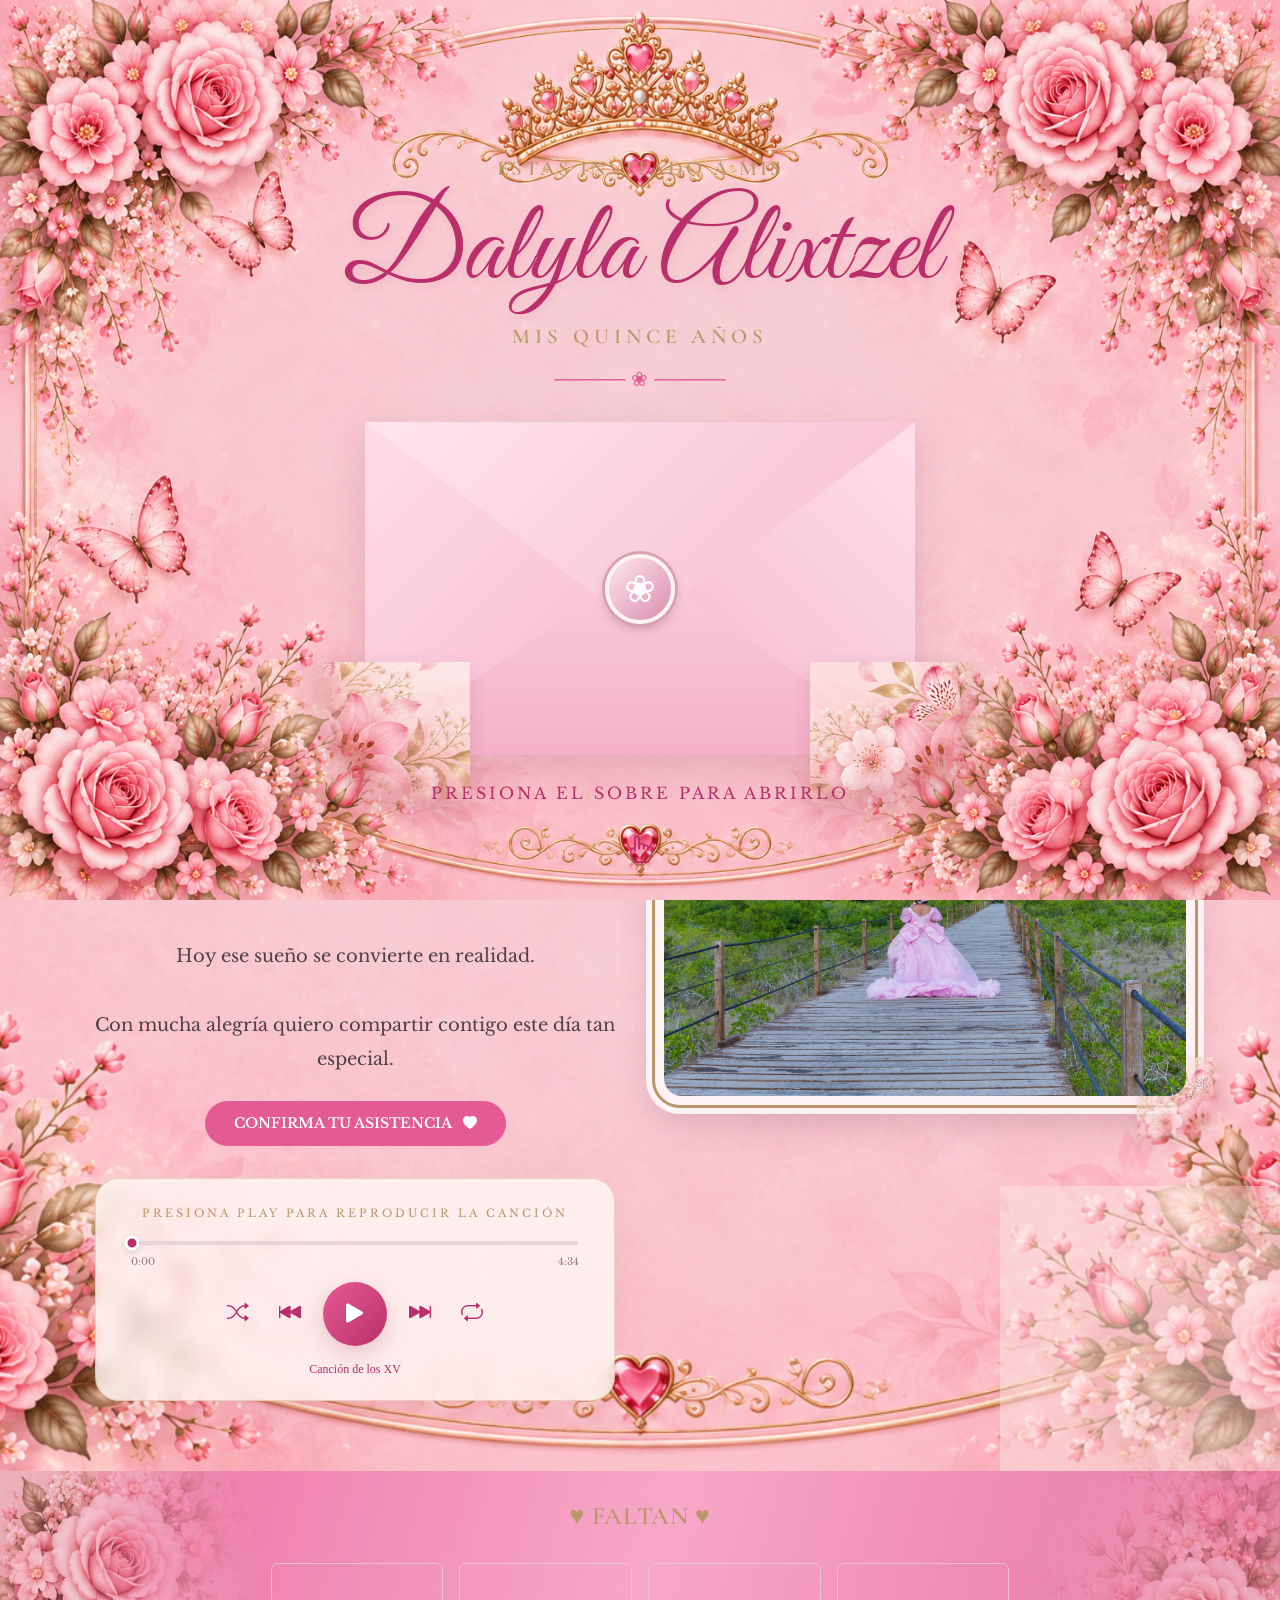
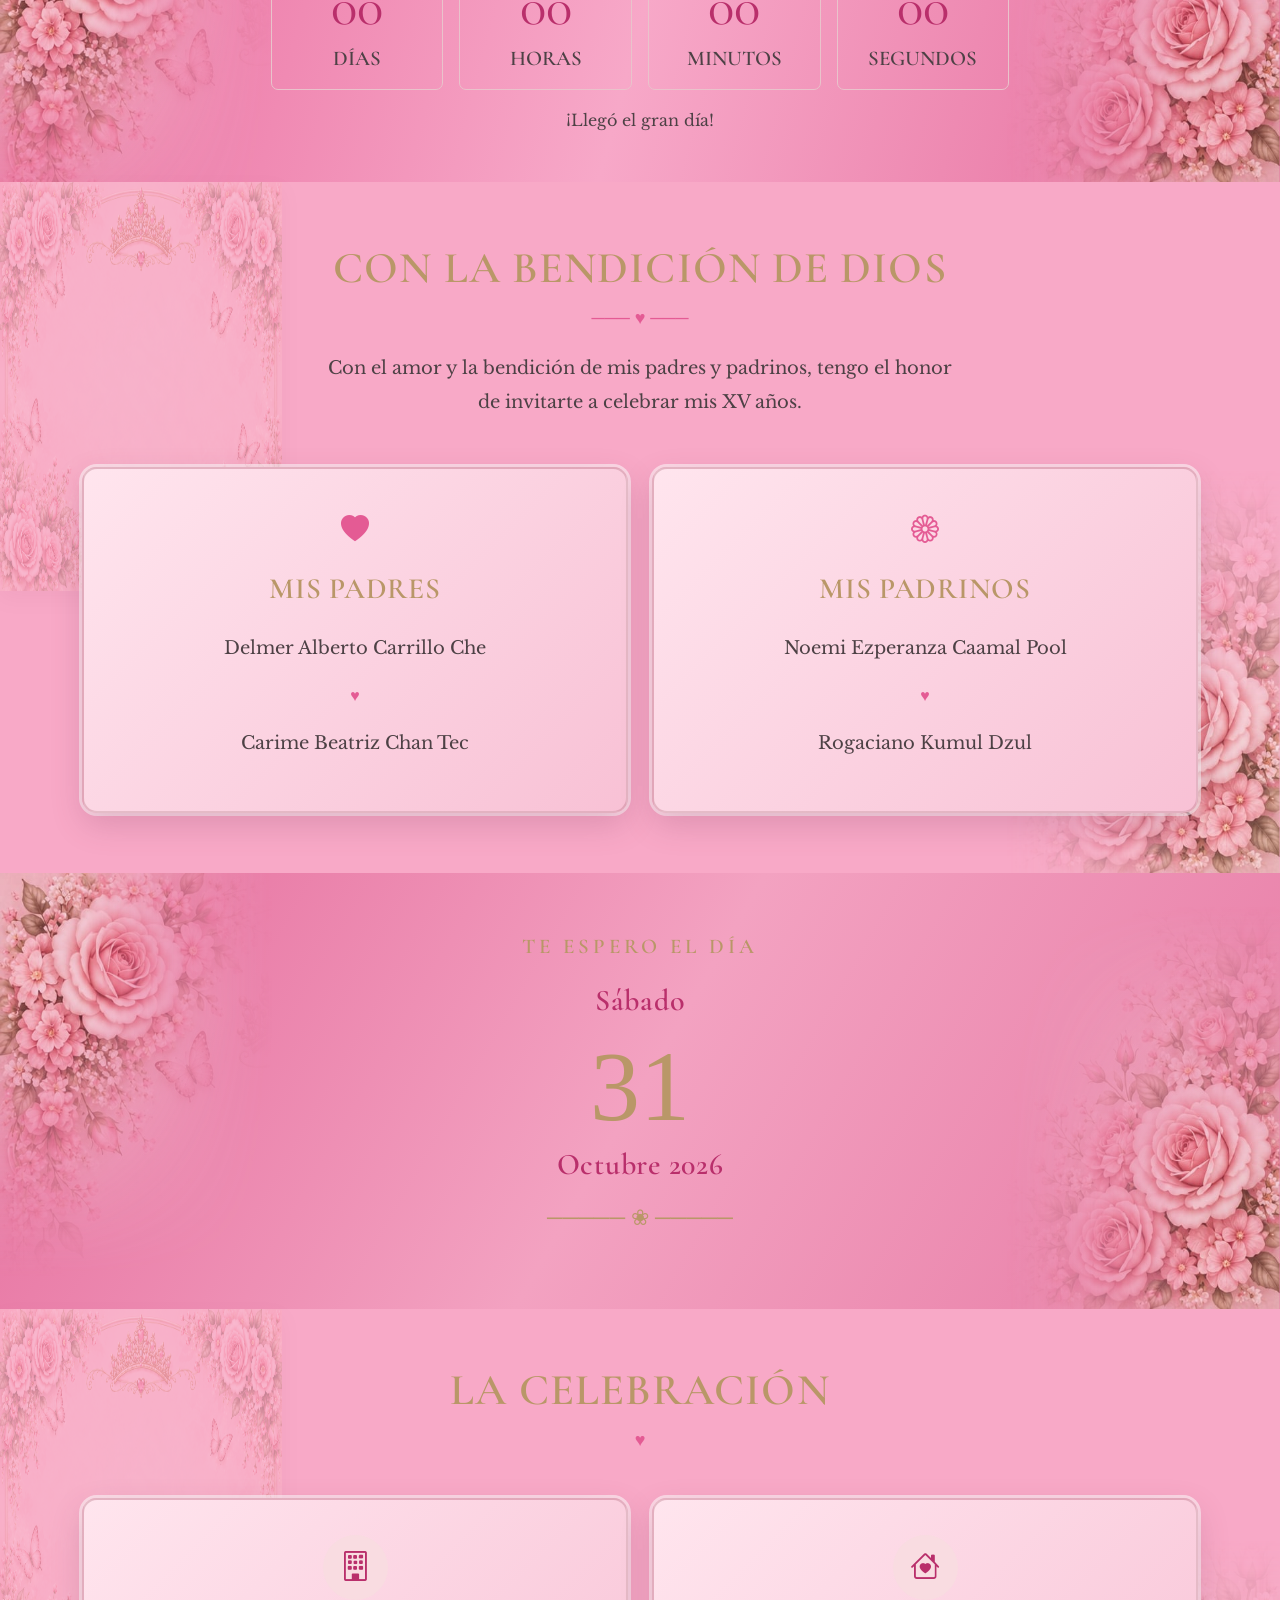
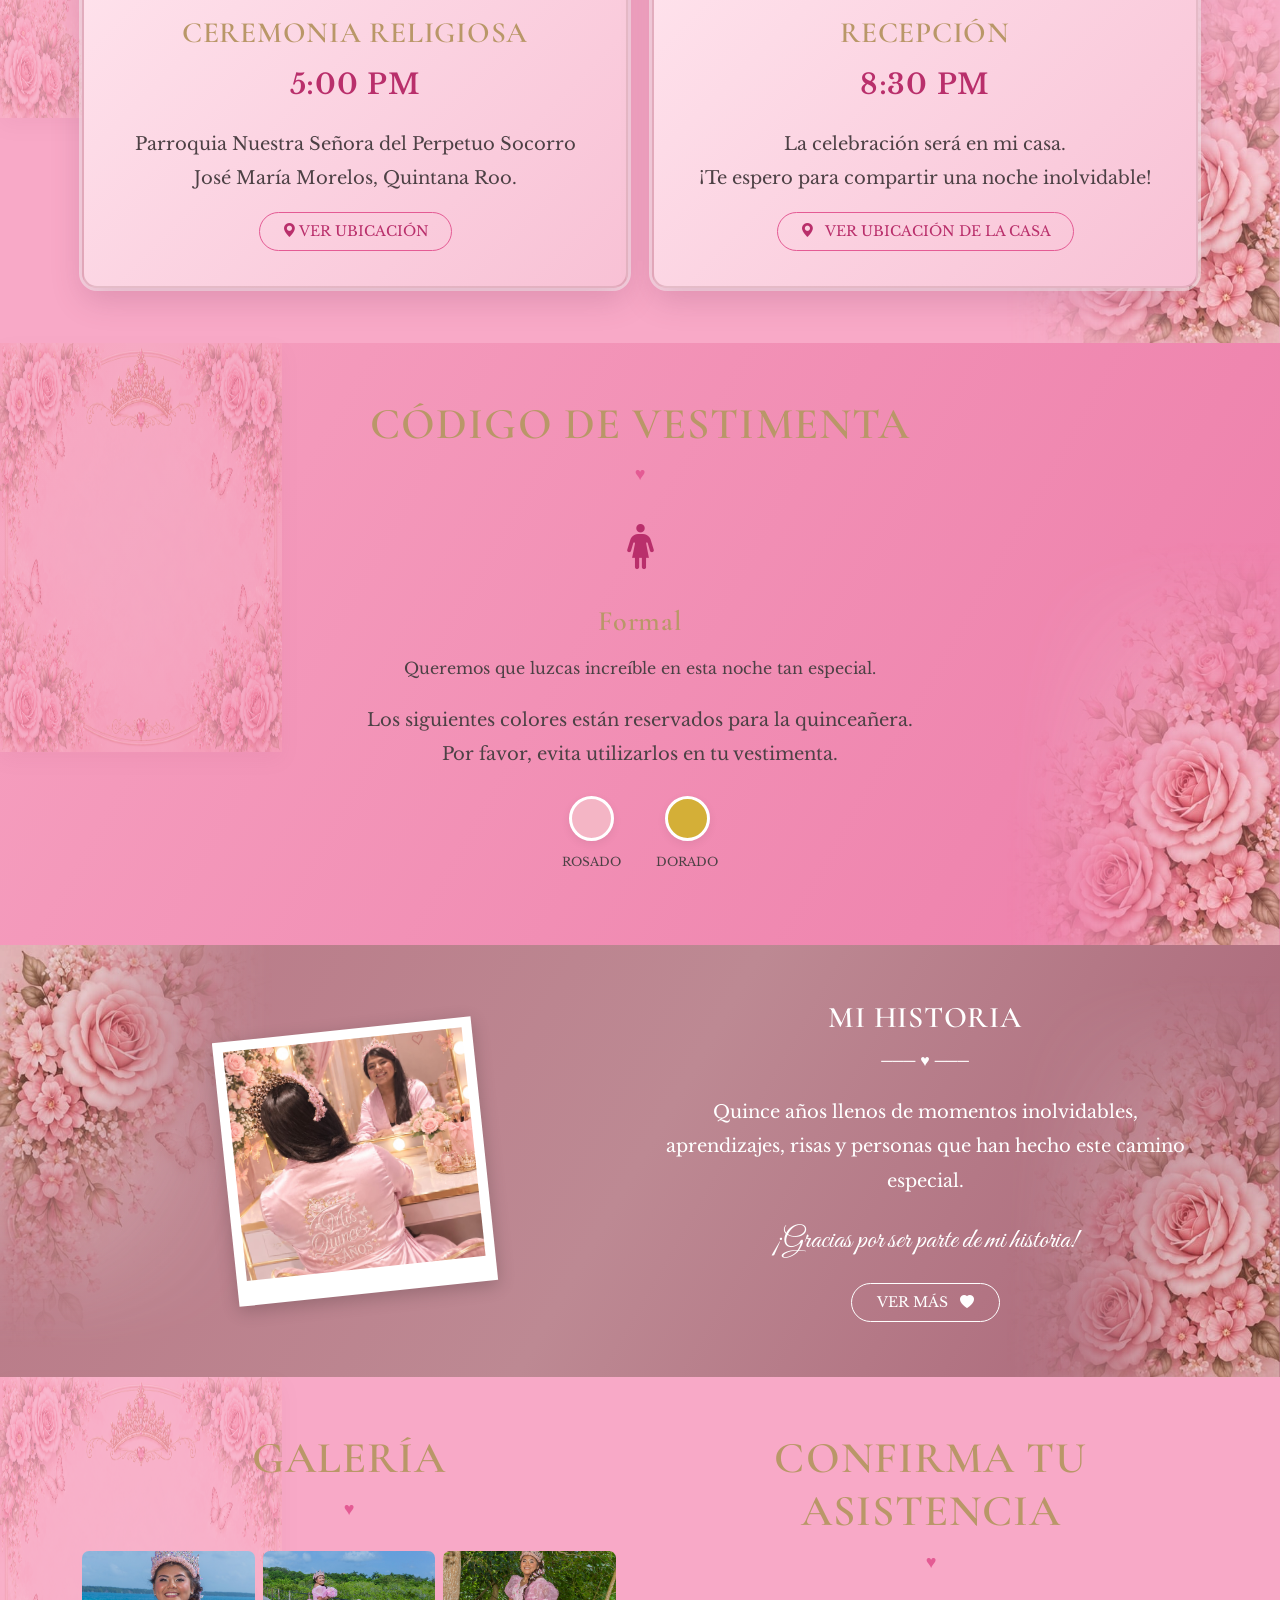
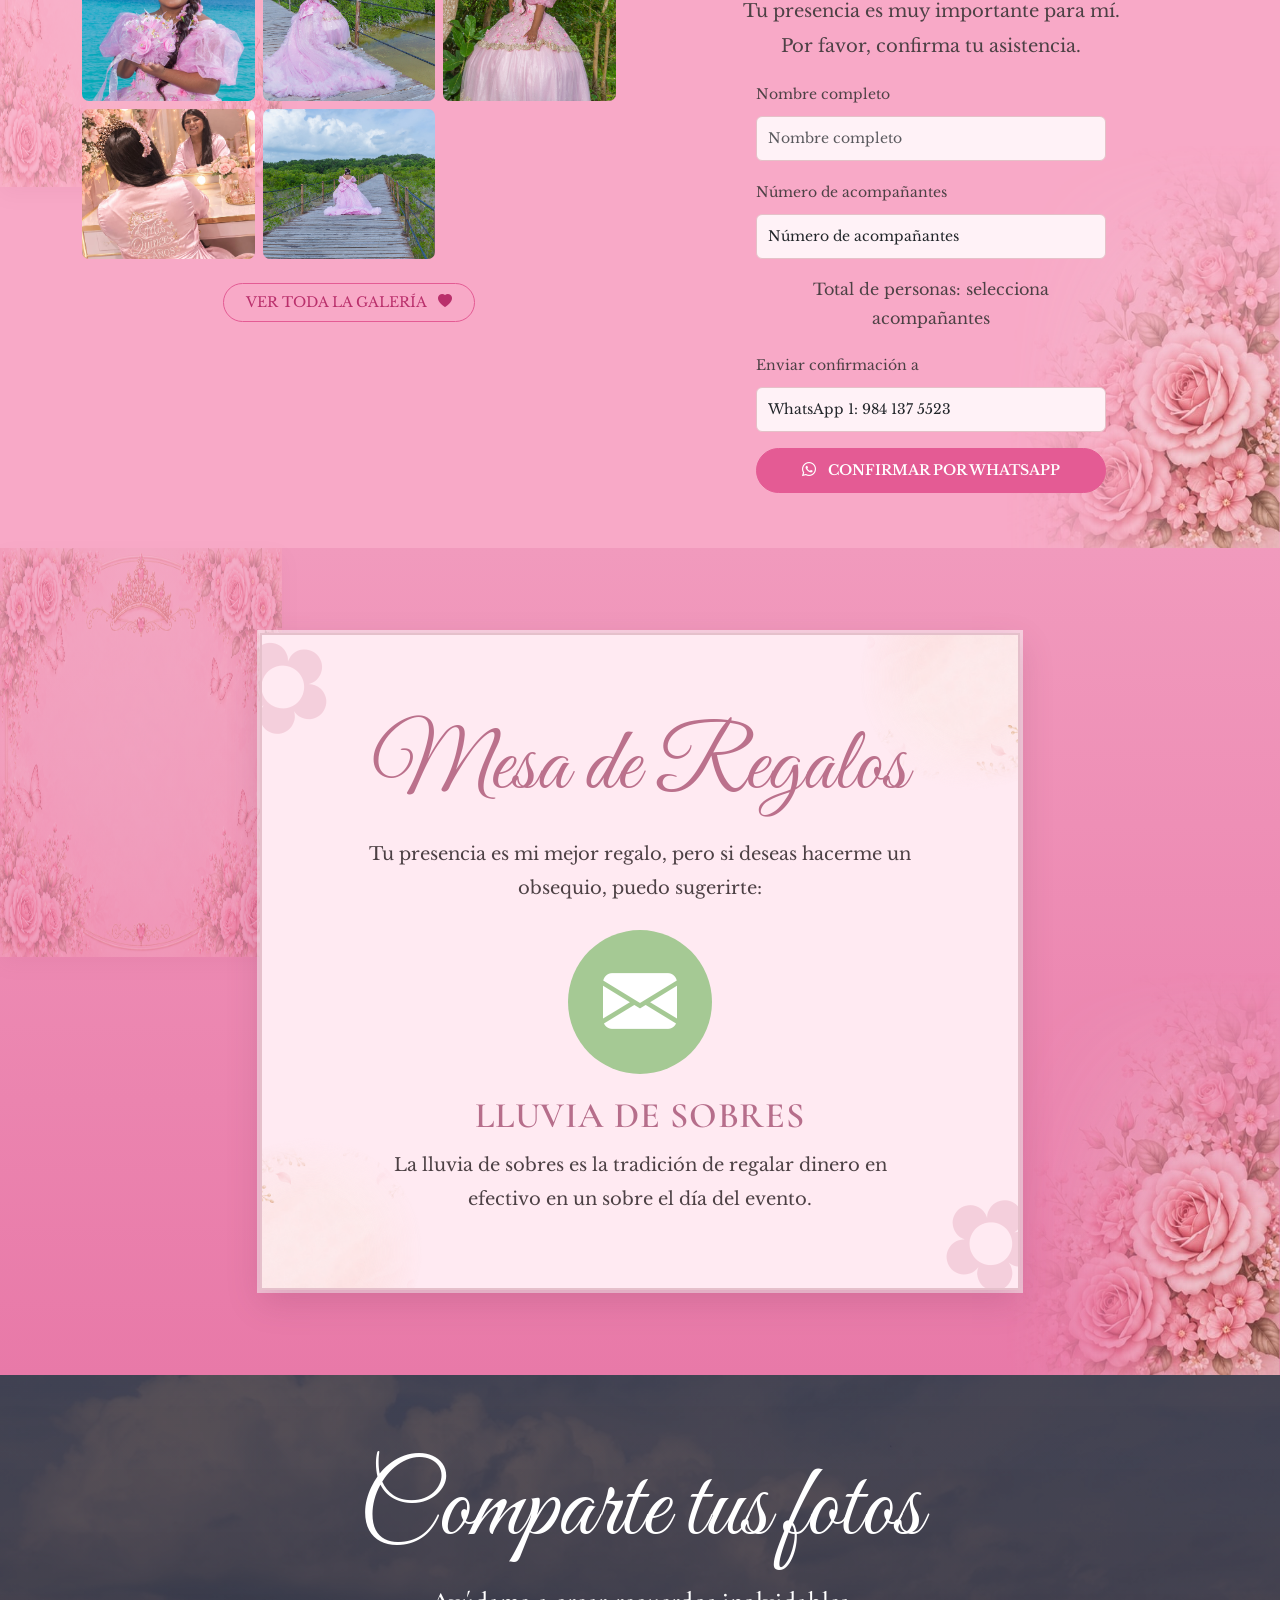
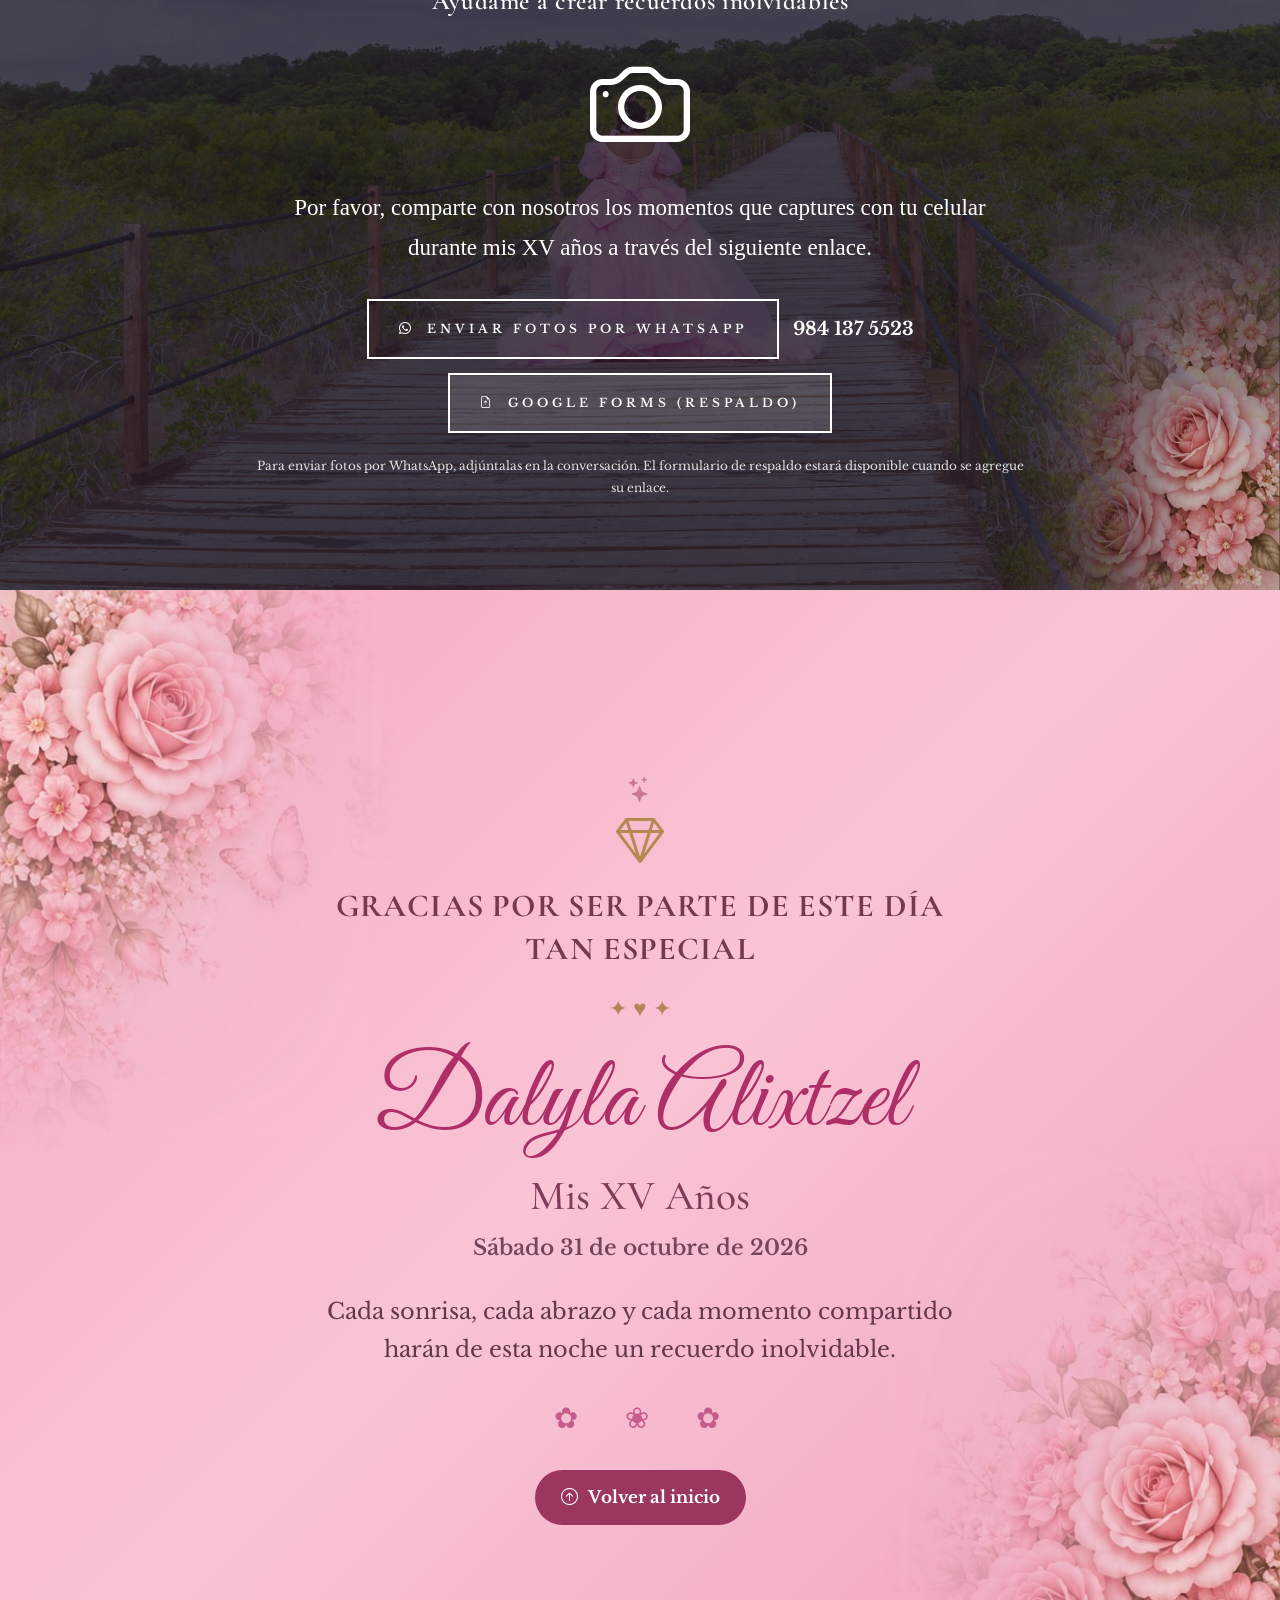
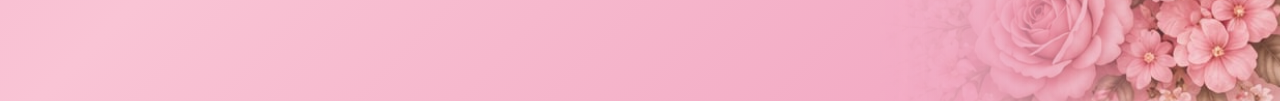
==== commit f813ae81: "Integración del control de asistencia con Google Sheets" ====
--- a/Invitacion_Dalyla_Foto_Marco_Arreglado/index.html
+++ b/Invitacion_Dalyla_Foto_Marco_Arreglado/index.html
@@ -933,6 +933,8 @@
 
                         </div>
 
+                        <p id="resumenAsistencia" class="text-center" aria-live="polite">Total de personas: selecciona acompañantes</p>
+                        <p id="estadoRegistro" class="text-center small" role="status" aria-live="polite"></p>
                         <div class="mb-3">
                             <label for="telefonoConfirmacion" class="form-label">Enviar confirmación a</label>
                             <select id="telefonoConfirmacion" class="form-select" required>
@@ -1111,6 +1113,7 @@
 
     <script src="js/script.js"></script>
     <script src="js/menu.js"></script>
+    <script src="js/asistencia.js"></script>
 
 </body>
 
--- a/Invitacion_Dalyla_Foto_Marco_Arreglado/css/style.css
+++ b/Invitacion_Dalyla_Foto_Marco_Arreglado/css/style.css
@@ -1,5 +1,3 @@
-
-
 /* =====================================
 
    CONFIGURACIÓN GENERAL
@@ -4680,3 +4678,12 @@
  #inicio, #familia, #fiesta, #historia, #galeria, #regalos, #compartirFotos, #confirmar { scroll-margin-top: 85px; }
 }
 @media (prefers-reduced-motion: reduce) { html { scroll-behavior: auto; } }
+
+
+/* CORRECCIÓN: SOBRE ROSADO EN TODOS LOS DISPOSITIVOS */
+.sobre-fondo { background: #f4b6c9; }
+.sobre-solapa { background: linear-gradient(135deg, #ffe5ee, #f5b3ca); }
+.sobre-lateral-izquierdo { background: linear-gradient(135deg, #ffdce9, #f3aac3); }
+.sobre-lateral-derecho { background: linear-gradient(225deg, #ffdeea, #efa5bf); }
+.sobre-frontal { background: linear-gradient(180deg, #ffe1ec, #f4b1c8); }
+.sello-sobre { background: linear-gradient(135deg, #ffe5ef, #d98eac); }
